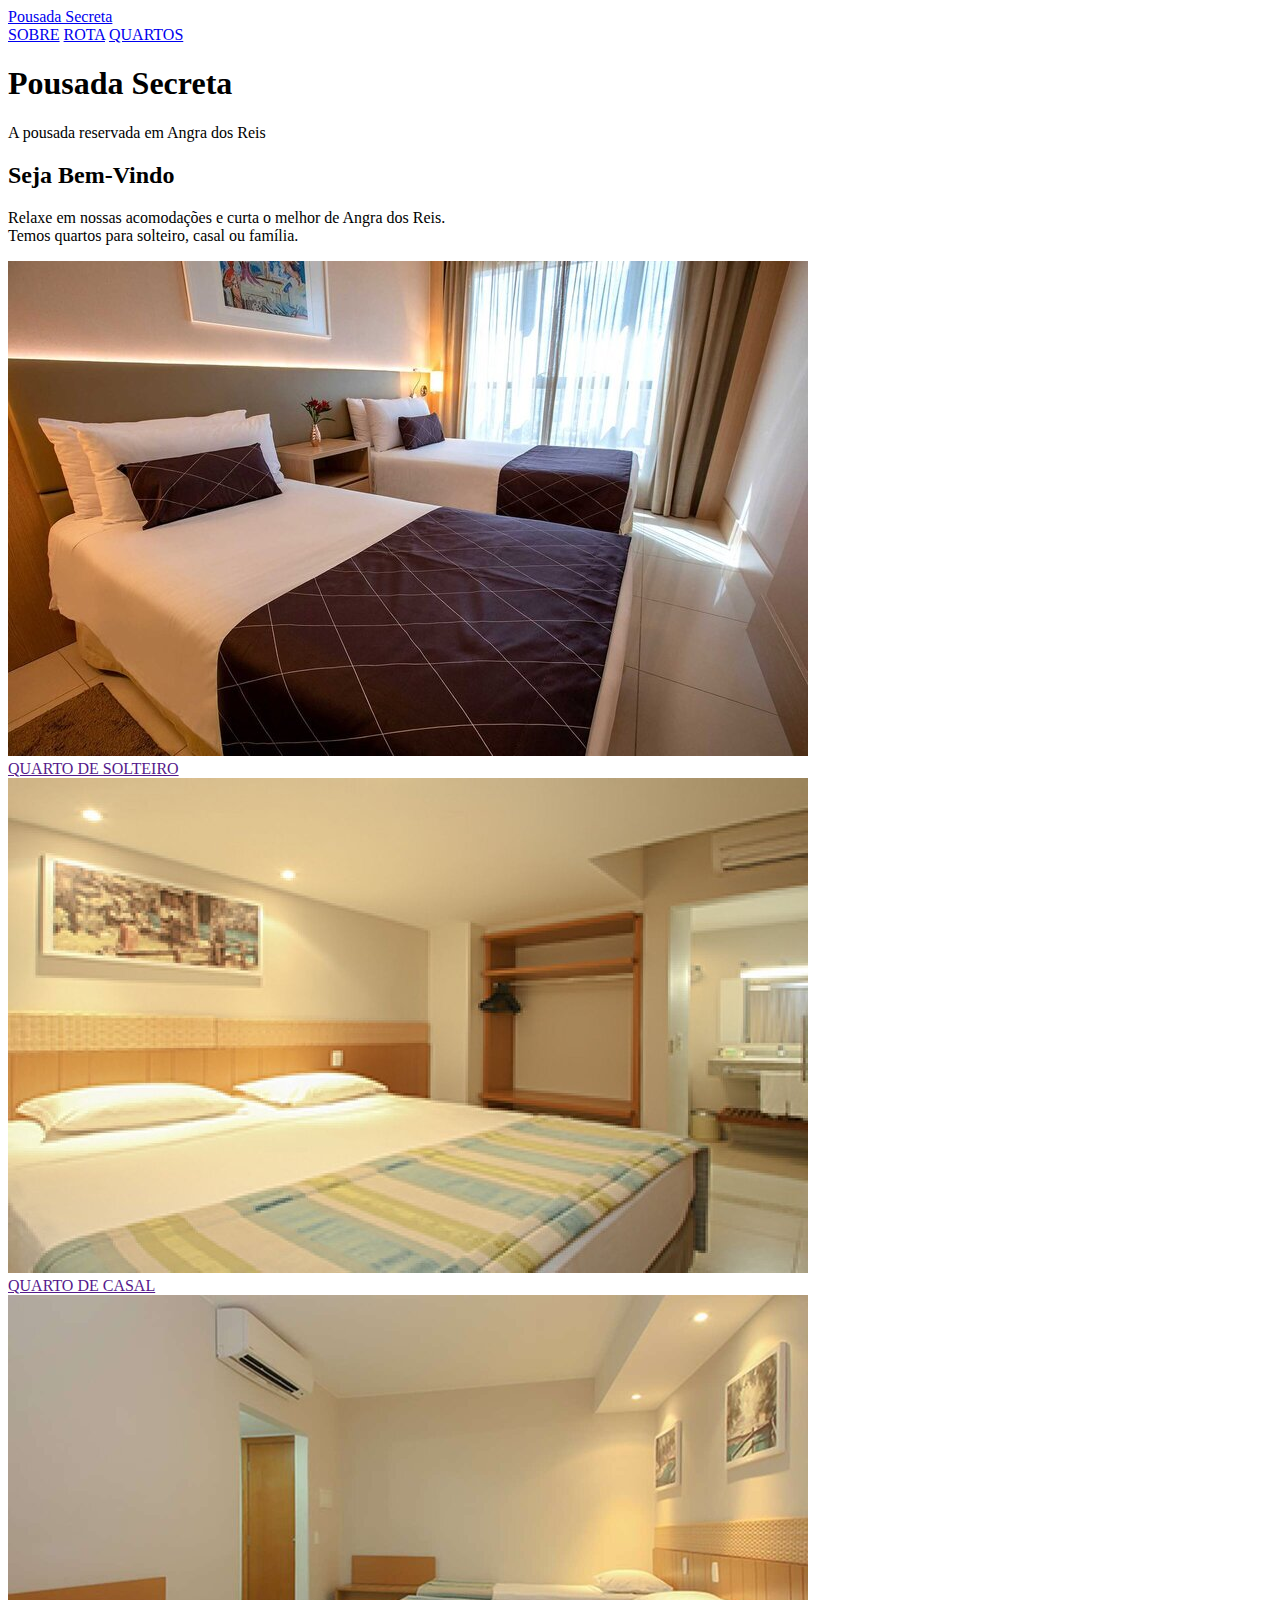
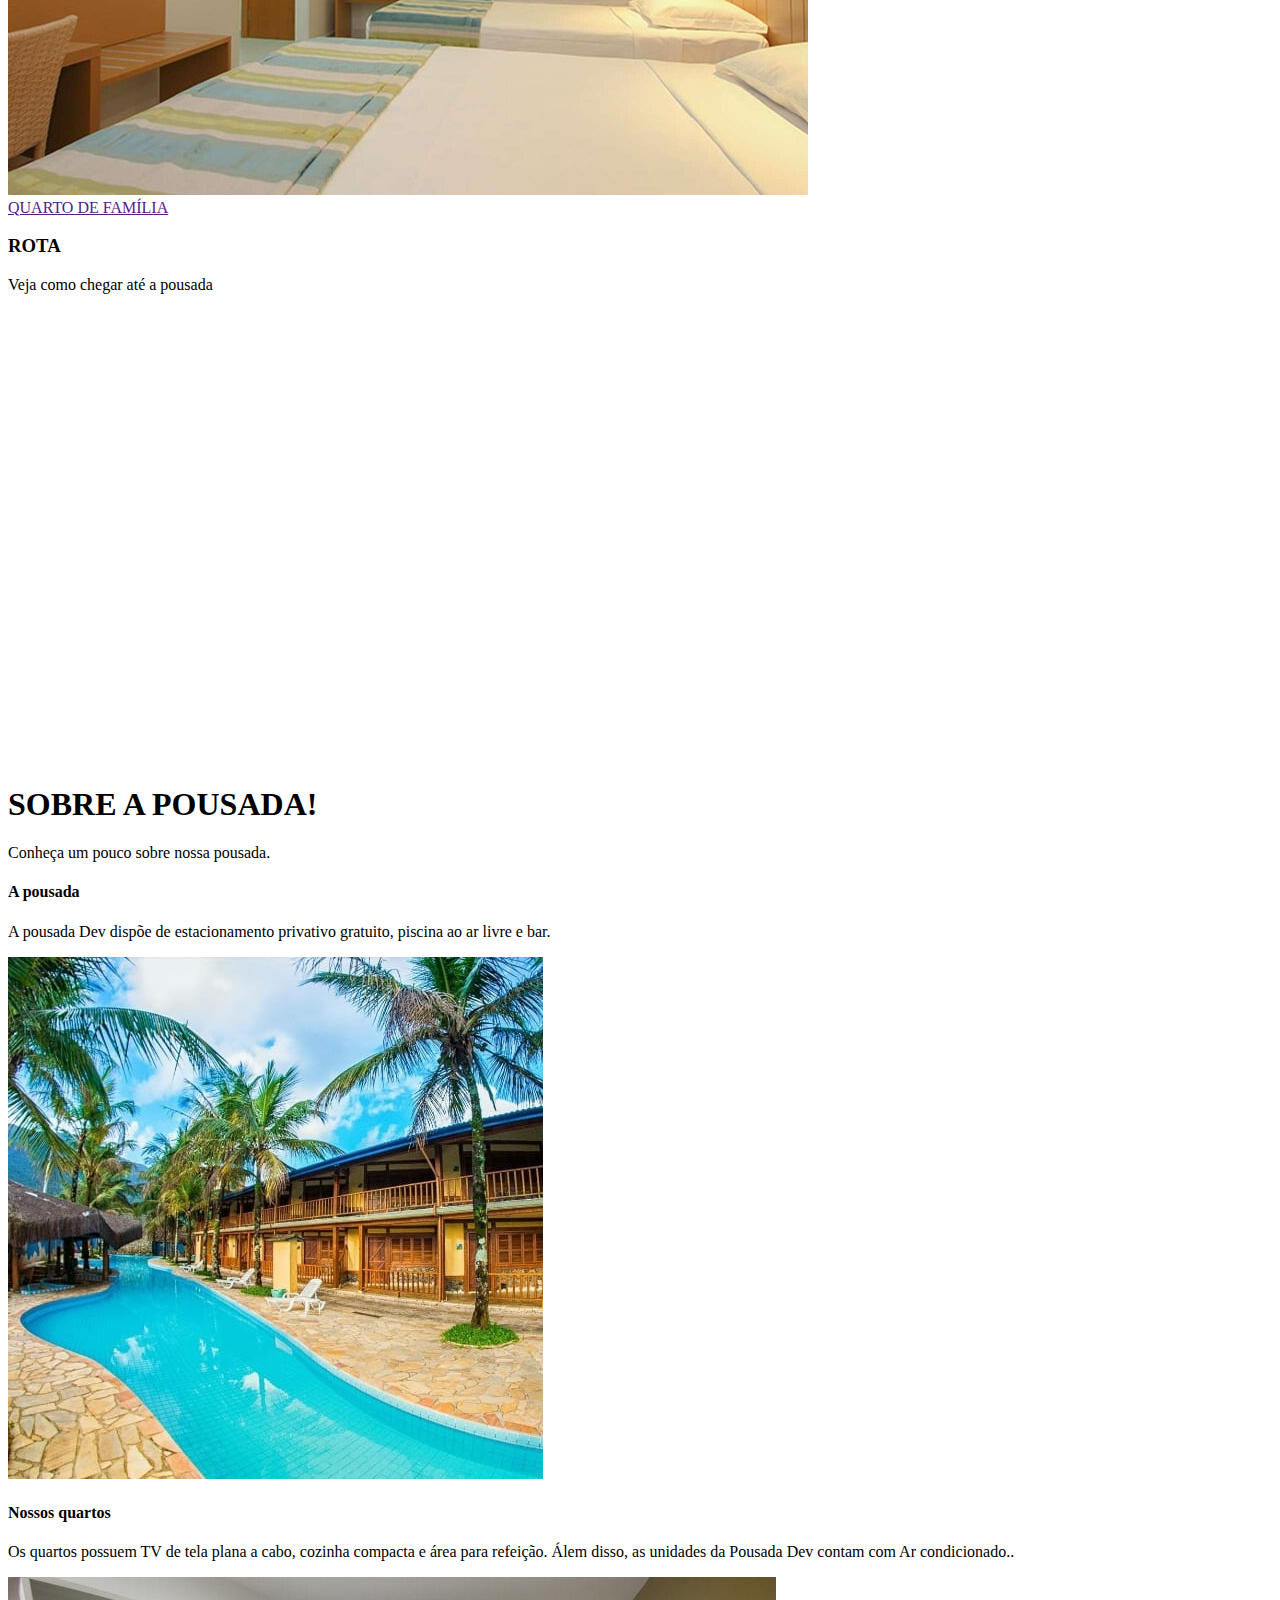
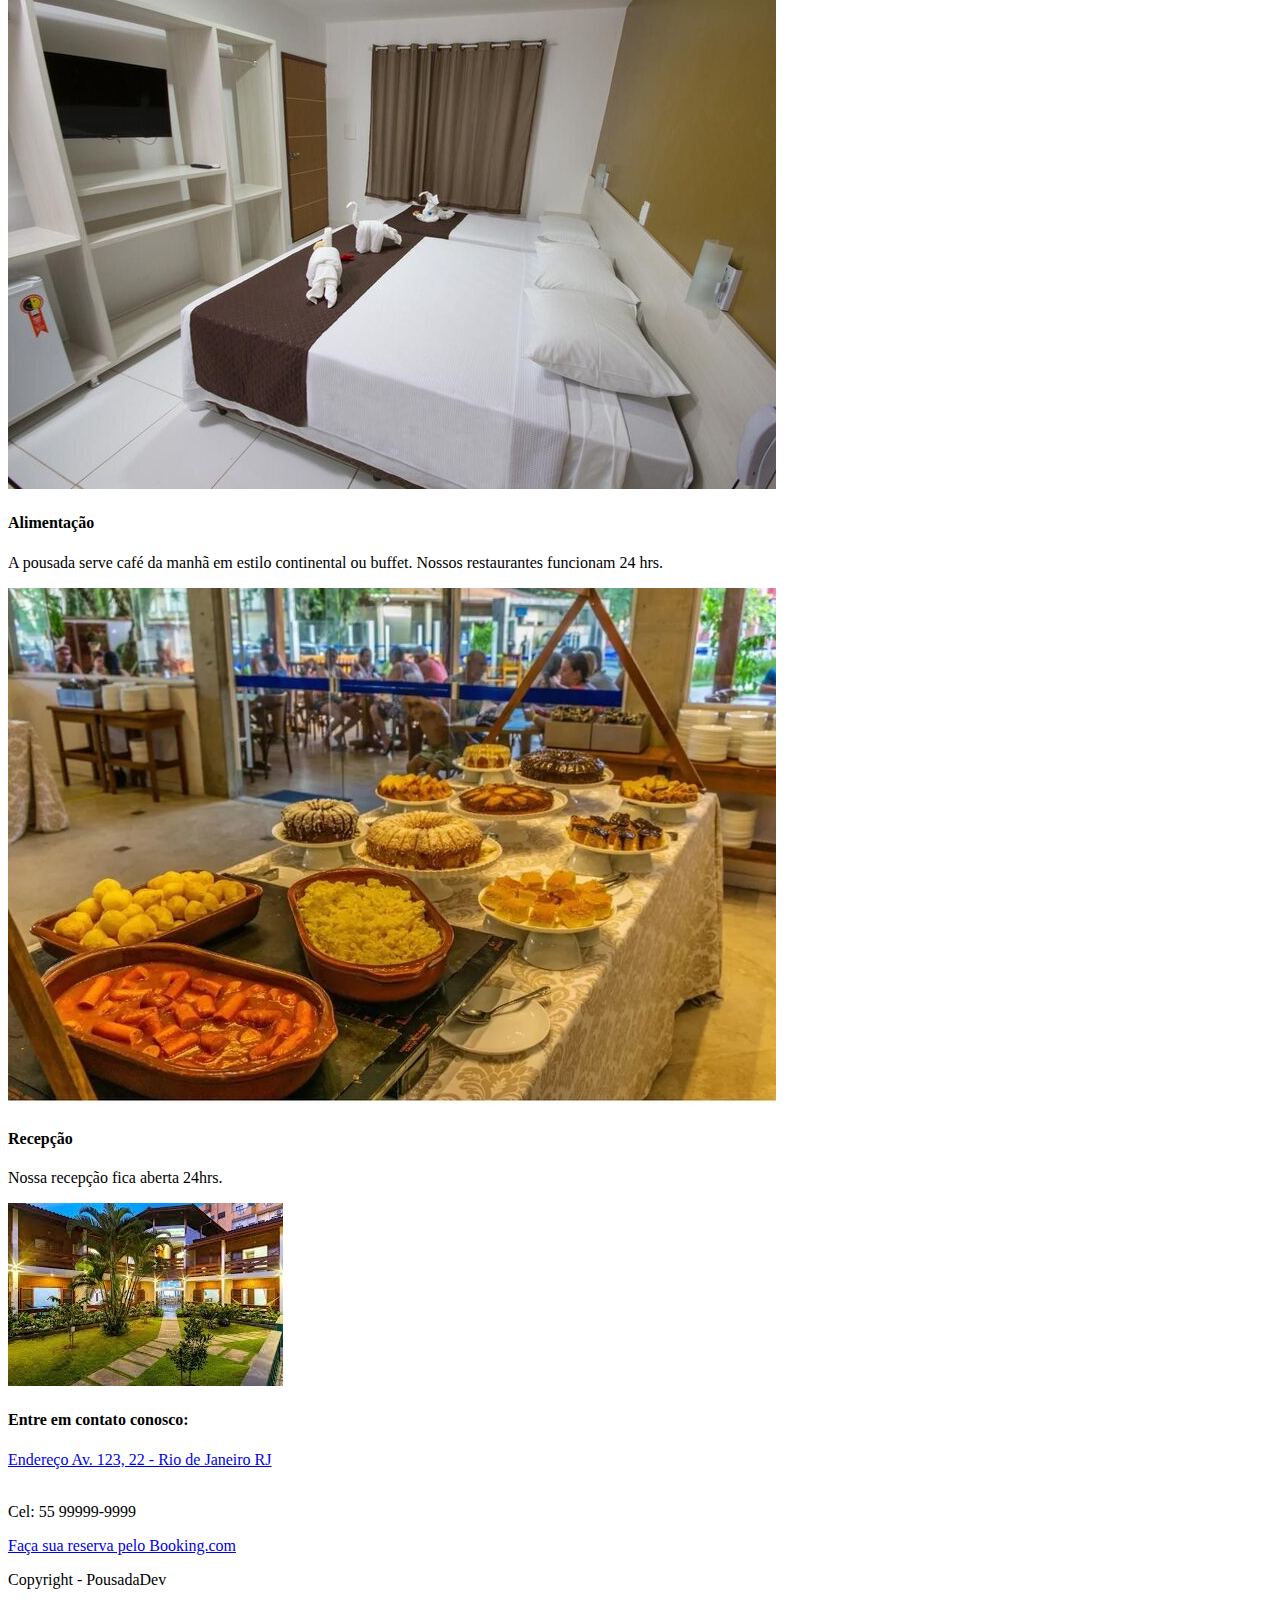
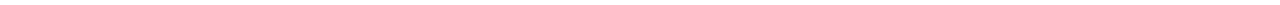
==== pousada-web/index.html @ 9d5869d3 "Iniciando projeto, construção do HTML da página principal" ====
<!DOCTYPE html>
<html lang="pt-br">

<head>
    <meta charset="UTF-8">
    <meta http-equiv="X-UA-Compatible" content="IE=edge">
    <meta name="viewport" content="width=device-width, initial-scale=1.0">
    <title>Pousada Secreta</title>
</head>

<body>

    <header>
        <!--MENU-->
        <div id="menu">
            <div>
                <a href="#menu">Pousada Secreta</a>
            </div>
            <div>
                <a href="#sobre">SOBRE</a>
                <a href="#rota">ROTA</a>
                <a href="#quartos">QUARTOS</a>
            </div>
        </div>
    </header>

    <main>
        <!--BANNER-->
        <div class="principal">
            <div class="banner">
                <h1>Pousada Secreta</h1>
                <p>A pousada reservada em Angra dos Reis</p>
            </div>
        </div>

        <!--SEJA BEM-VINDO-->
        <div>
            <h2>Seja Bem-Vindo</h2>
            <p>Relaxe em nossas acomodações e curta o melhor de Angra dos Reis.</br>
                Temos quartos para solteiro, casal ou família.
            </p>
        </div>

        <!--CARDS-->
        <div>
            <div>
                <img src="./assets/quarto-solteiro1.jpg" alt="Foto quarto de solteiro">
                </br>
                <a href="">QUARTO DE SOLTEIRO</a>
            </div>
            <div>
                <img src="./assets/quarto-casal1.jpg" alt="Foto quarto de casal">
                </br>
                <a href="">QUARTO DE CASAL</a>

            </div>
            <div>
                <img src="./assets/quarto-familia1.jpg" alt="Foto quarto de familia">
                </br>
                <a href="">QUARTO DE FAMÍLIA</a>
            </div>
        </div>

        <!--ROTA-->
        <div id="rota">
            <h3>ROTA</h3>
            <p>Veja como chegar até a pousada</p>
        </div>

        <!--IFRAME-->
        <div>
            <iframe
                src="https://www.google.com/maps/embed?pb=!1m18!1m12!1m3!1d59070.17057845779!2d-41.76522002420934!3d-22.28232064512684!2m3!1f0!2f0!3f0!3m2!1i1024!2i768!4f13.1!3m3!1m2!1s0x9625cf48f570ff%3A0x4bdd4547a11694f3!2zQ2FiacO6bmFzLCBNYWNhw6kgLSBSSg!5e0!3m2!1spt-BR!2sbr!4v1639690149217!5m2!1spt-BR!2sbr"
                width="600" height="450" style="border:0;" allowfullscreen="" loading="lazy"></iframe>
        </div>

        <!--SOBRE-->
        <div id="sobre">
            <h1>SOBRE A POUSADA!</h1>
            <p>Conheça um pouco sobre nossa pousada.</p>
        </div>

        <!--IMAGENS POUSADA-->
        <div>
            <div>
                <h4>A pousada</h4>
                <p>A pousada Dev dispõe de estacionamento privativo gratuito, piscina ao ar livre e bar.</p>
                <img src="./assets/img1.jpg" alt="">
            </div>
            <div>
                <h4>Nossos quartos</h4>
                <p>Os quartos possuem TV de tela plana a cabo, cozinha compacta e área para refeição. Álem disso, as
                    unidades da Pousada Dev contam com Ar condicionado..</p>
                <img src="./assets/img2.jpg" alt="">
            </div>

            <div>
                <h4>Alimentação</h4>
                <p>A pousada serve café da manhã em estilo continental ou buffet. Nossos restaurantes funcionam 24 hrs.
                </p>
                <img src="./assets/img3.jpg" alt="">
            </div>

            <div>
                <h4>Recepção</h4>
                <p>Nossa recepção fica aberta 24hrs.</p>
                <img src="./assets/img5.jpg" alt="">
            </div>
        </div>
    </main>

    <footer>
        <div id="rodape">
            <div class="contato">
                <h4>Entre em contato conosco:</h4>
            </div>
           
            <a href="https://www.google.com/maps?ll=-22.282324,-41.730201&z=12&t=m&hl=pt-BR&gl=BR&mapclient=embed&q=Cabi%C3%BAnas+Maca%C3%A9+-+RJ">Endereço Av. 123, 22 - Rio de Janeiro RJ</a>
            
            <div>
                <img src="" alt="">
                <p>Cel: 55 99999-9999</p>
            </div>
            <a href="http://www.booking.com">Faça sua reserva pelo Booking.com</a>
        </div>

        <div>
            <p>Copyright - PousadaDev</p>
        </div>

    </footer>

</body>
</html>
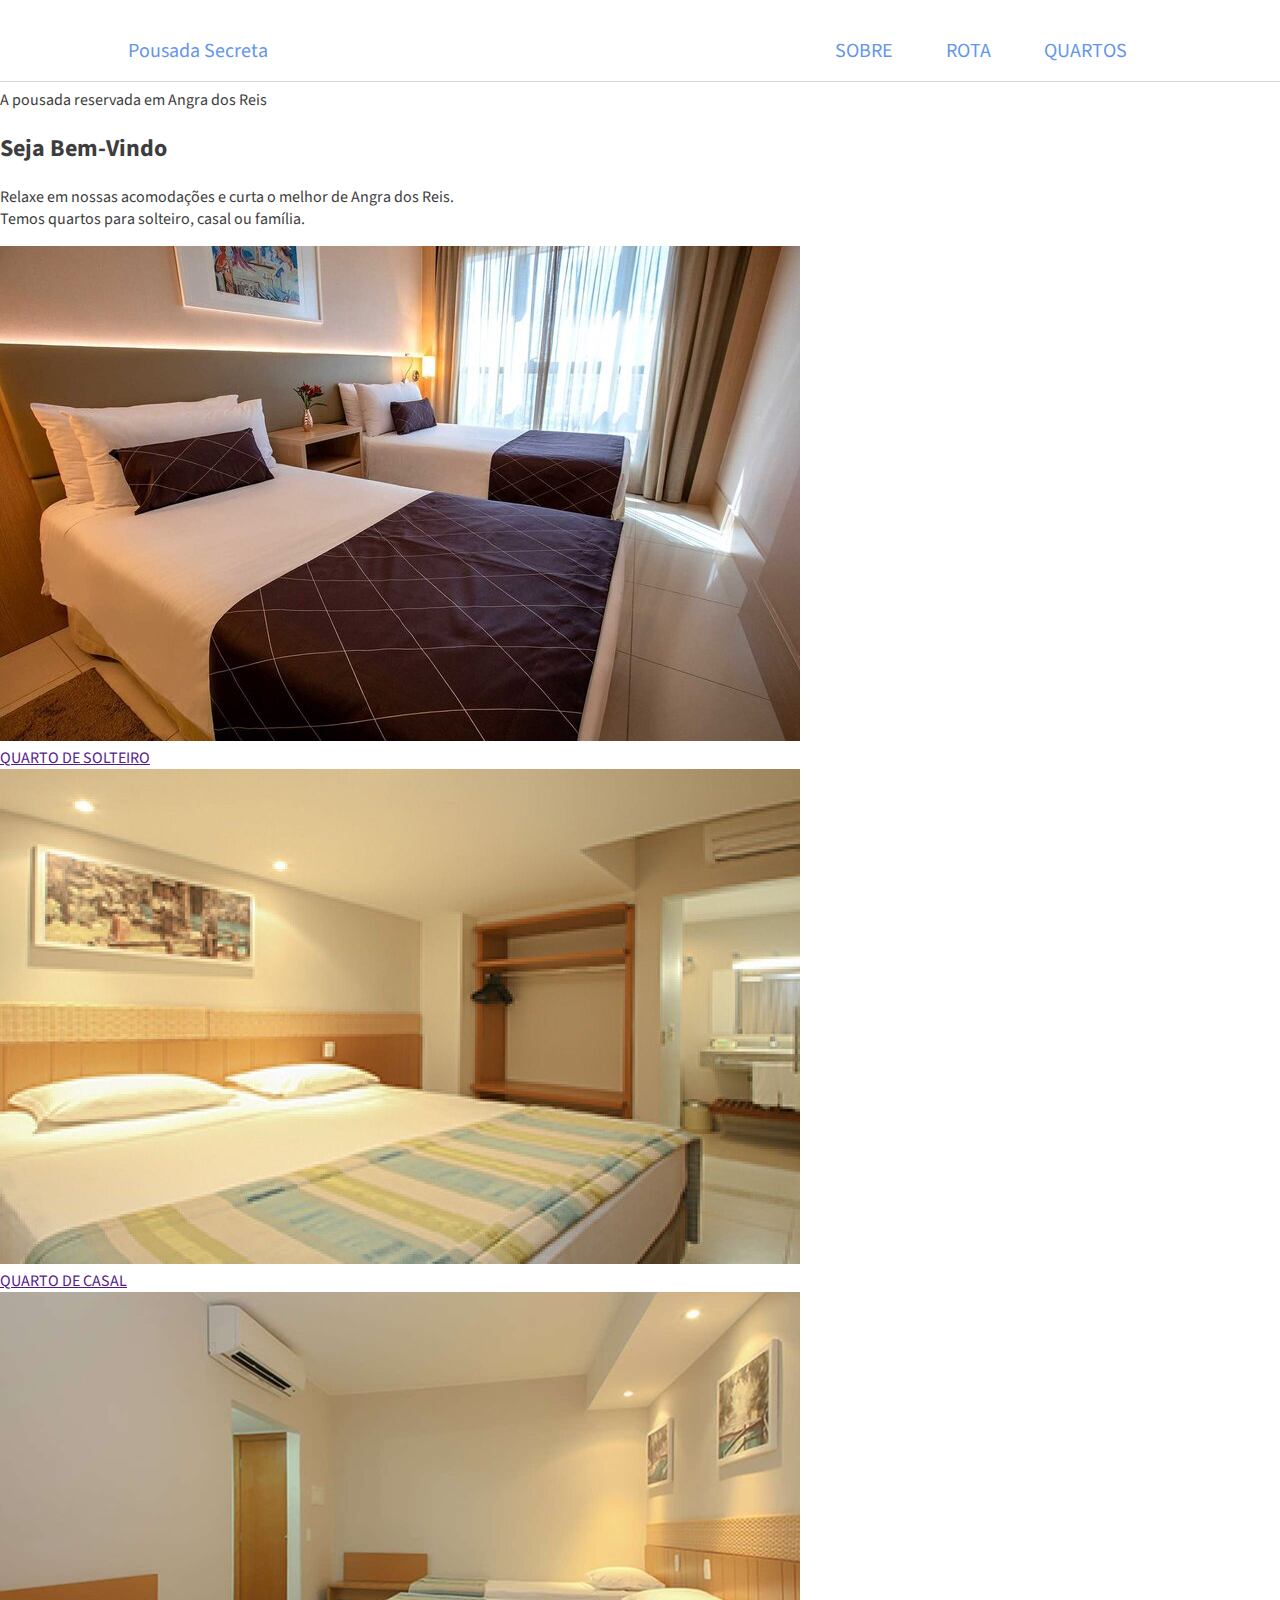
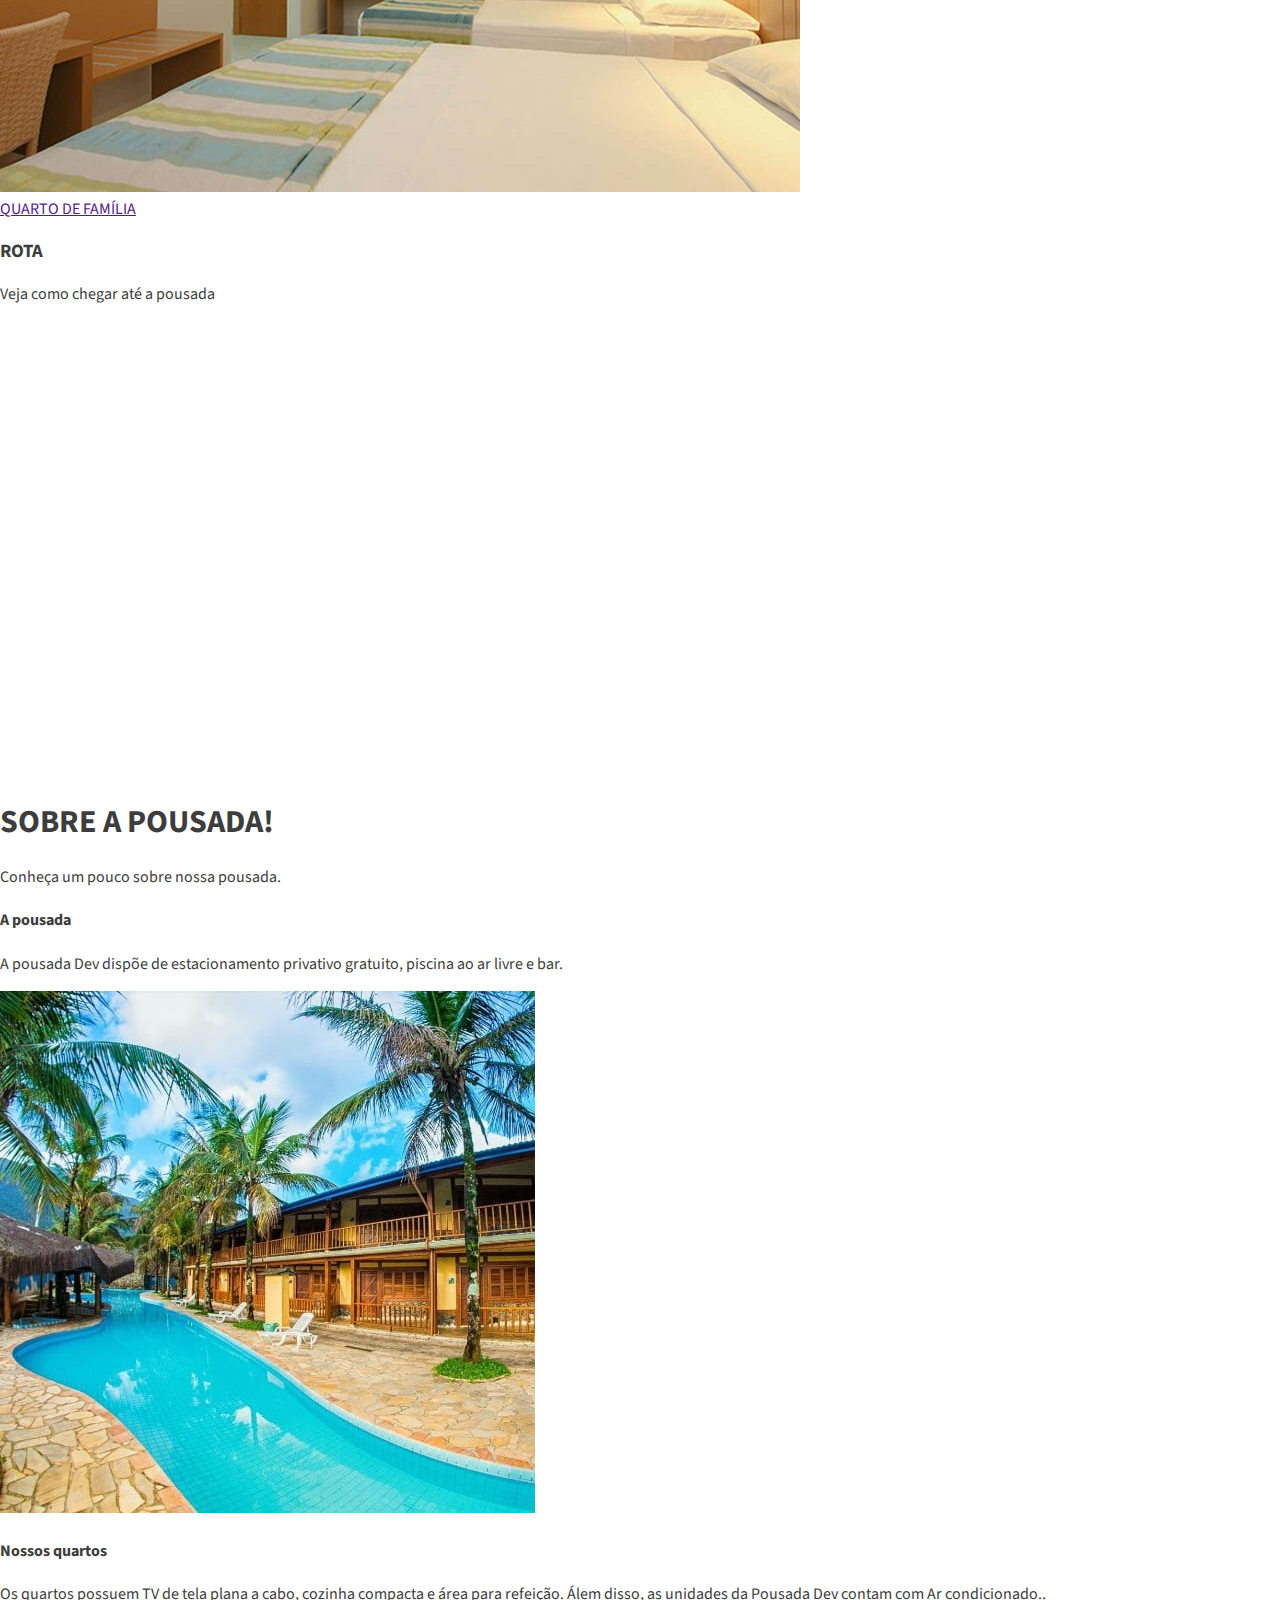
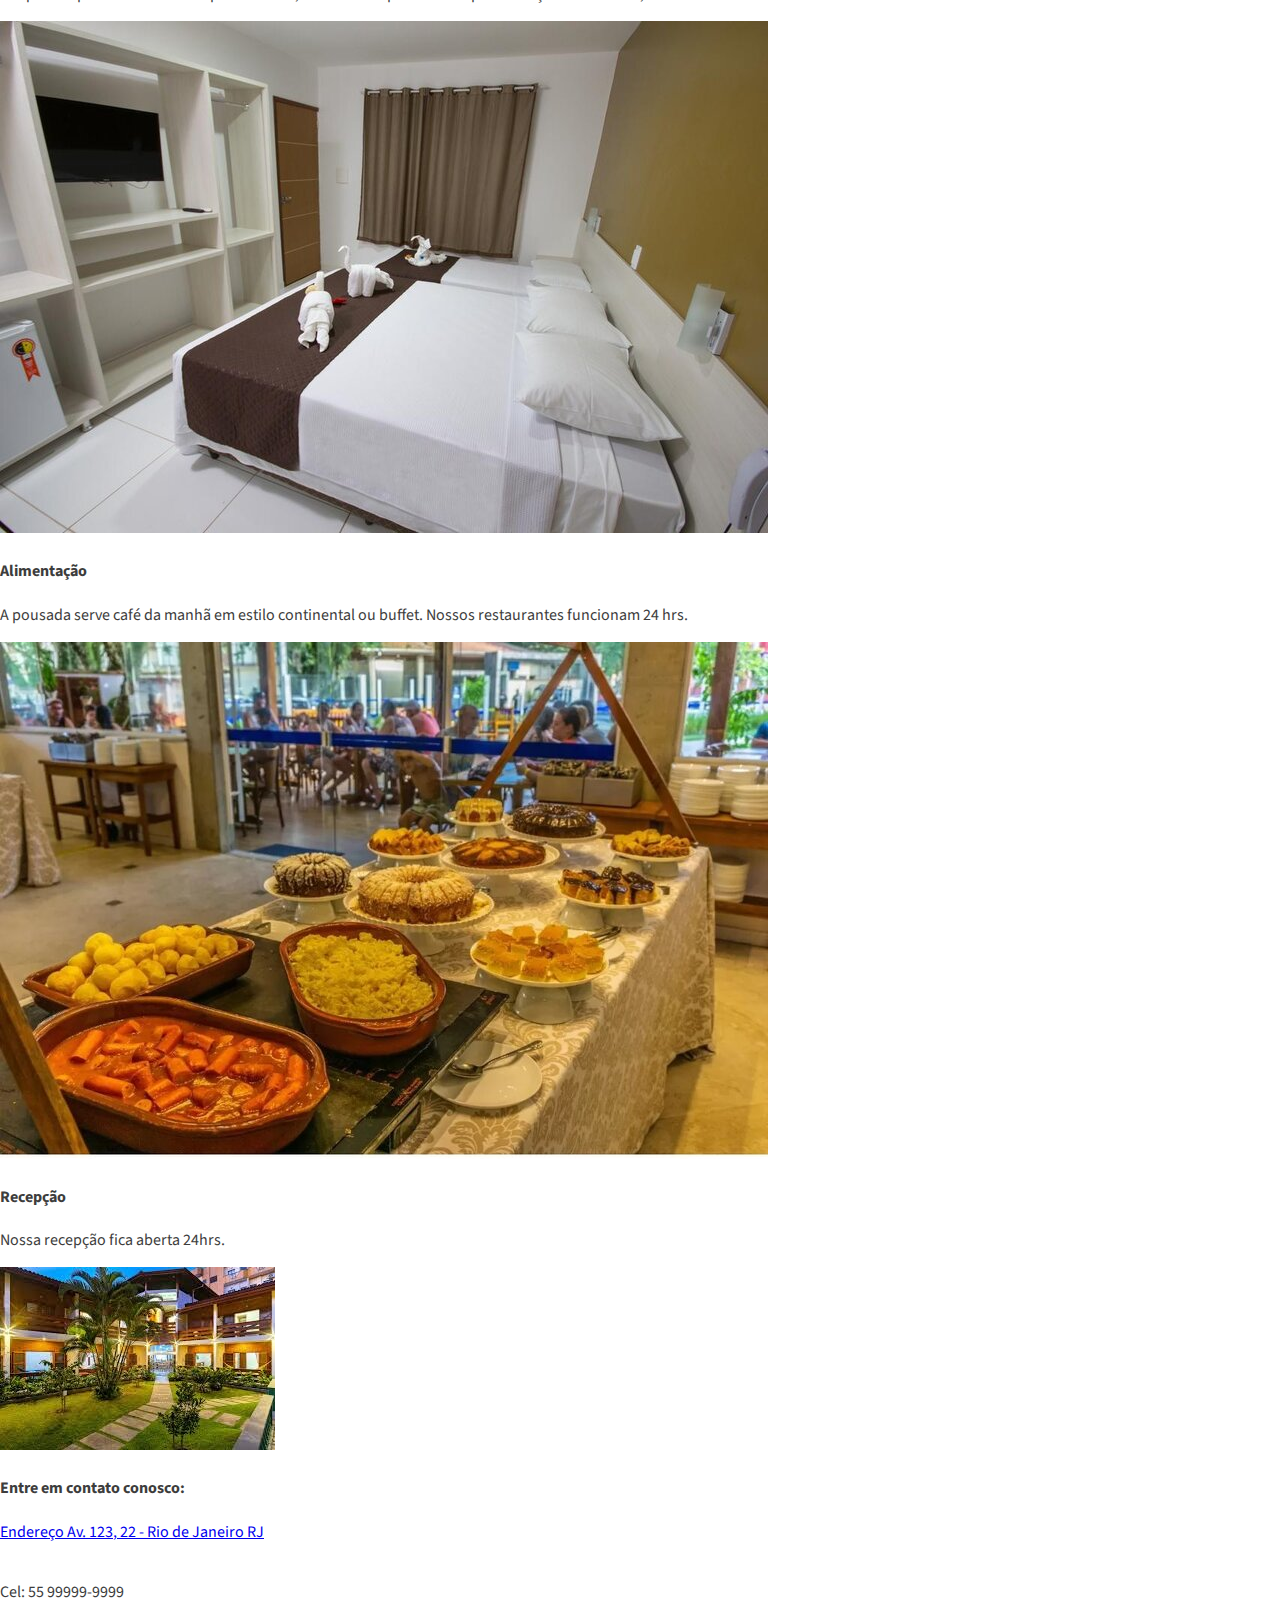
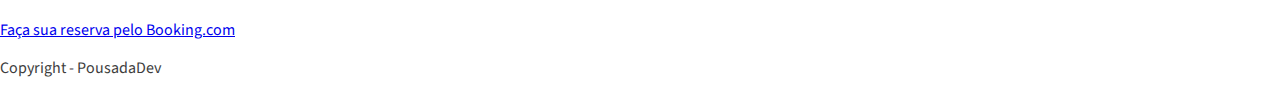
==== commit f67381cf: "Estilizando o Header" ====
--- a/pousada-web/index.html
+++ b/pousada-web/index.html
@@ -6,20 +6,22 @@
     <meta http-equiv="X-UA-Compatible" content="IE=edge">
     <meta name="viewport" content="width=device-width, initial-scale=1.0">
     <title>Pousada Secreta</title>
+    <link rel="stylesheet" href="estilo.css">
+    <link href="https://fonts.googleapis.com/css2?family=Source+Sans+Pro:ital,wght@0,200;0,300;0,400;0,600;0,700;0,900;1,200;1,300;1,400;1,600;1,700;1,900&display=swap" rel="stylesheet">
 </head>
 
 <body>
-
+    
     <header>
         <!--MENU-->
-        <div id="menu">
-            <div>
-                <a href="#menu">Pousada Secreta</a>
-            </div>
-            <div>
-                <a href="#sobre">SOBRE</a>
-                <a href="#rota">ROTA</a>
-                <a href="#quartos">QUARTOS</a>
+        <div id="header">
+            <div class="container">
+                <a href="index.html">Pousada <span>Secreta</span></a>
+                <div class="opcoes">
+                    <a href="#sobre">SOBRE</a>
+                    <a href="#rota">ROTA</a>
+                    <a href="#quartos">QUARTOS</a>
+                </div>
             </div>
         </div>
     </header>
@@ -83,28 +85,30 @@
         <!--IMAGENS POUSADA-->
         <div>
             <div>
-                <h4>A pousada</h4>
-                <p>A pousada Dev dispõe de estacionamento privativo gratuito, piscina ao ar livre e bar.</p>
-                <img src="./assets/img1.jpg" alt="">
-            </div>
-            <div>
-                <h4>Nossos quartos</h4>
-                <p>Os quartos possuem TV de tela plana a cabo, cozinha compacta e área para refeição. Álem disso, as
-                    unidades da Pousada Dev contam com Ar condicionado..</p>
-                <img src="./assets/img2.jpg" alt="">
-            </div>
+                <div>
+                    <h4>A pousada</h4>
+                    <p>A pousada Dev dispõe de estacionamento privativo gratuito, piscina ao ar livre e bar.</p>
+                    <img src="./assets/img1.jpg" alt="">
+                </div>
+                <div>
+                    <h4>Nossos quartos</h4>
+                    <p>Os quartos possuem TV de tela plana a cabo, cozinha compacta e área para refeição. Álem disso, as
+                        unidades da Pousada Dev contam com Ar condicionado..</p>
+                    <img src="./assets/img2.jpg" alt="">
+                </div>
 
-            <div>
-                <h4>Alimentação</h4>
-                <p>A pousada serve café da manhã em estilo continental ou buffet. Nossos restaurantes funcionam 24 hrs.
-                </p>
-                <img src="./assets/img3.jpg" alt="">
-            </div>
+                <div>
+                    <h4>Alimentação</h4>
+                    <p>A pousada serve café da manhã em estilo continental ou buffet. Nossos restaurantes funcionam 24 hrs.
+                    </p>
+                    <img src="./assets/img3.jpg" alt="">
+                </div>
 
-            <div>
-                <h4>Recepção</h4>
-                <p>Nossa recepção fica aberta 24hrs.</p>
-                <img src="./assets/img5.jpg" alt="">
+                <div>
+                    <h4>Recepção</h4>
+                    <p>Nossa recepção fica aberta 24hrs.</p>
+                    <img src="./assets/img5.jpg" alt="">
+                </div>
             </div>
         </div>
     </main>
@@ -129,6 +133,5 @@
         </div>
 
     </footer>
-
 </body>
 </html>--- a/pousada-web/estilo.css
+++ b/pousada-web/estilo.css
@@ -0,0 +1,33 @@
+body{
+    margin: 0;
+    padding: 0;
+    color: #3d3d3d;
+    font-family: 'Source Sans Pro', sans-serif;
+    background-color: #fff;
+}
+.container{
+    max-width: 1024px; 
+}
+#header{
+    position: fixed;
+    width: 100%;
+    border-bottom: 1px solid #d5d5d5;
+    background-color: #fff;
+}
+#header .container {
+    display: flex;
+    align-items: center;
+    justify-content: space-between;
+    width: 100%;
+    height: 60px;
+    padding: 0 10px;
+    margin: 0 auto;
+}
+.container a, span{
+    font-size: 20px;
+    color: cornflowerblue;
+    text-decoration: none;
+}
+.container .opcoes a{
+    margin: 0px 25px;
+}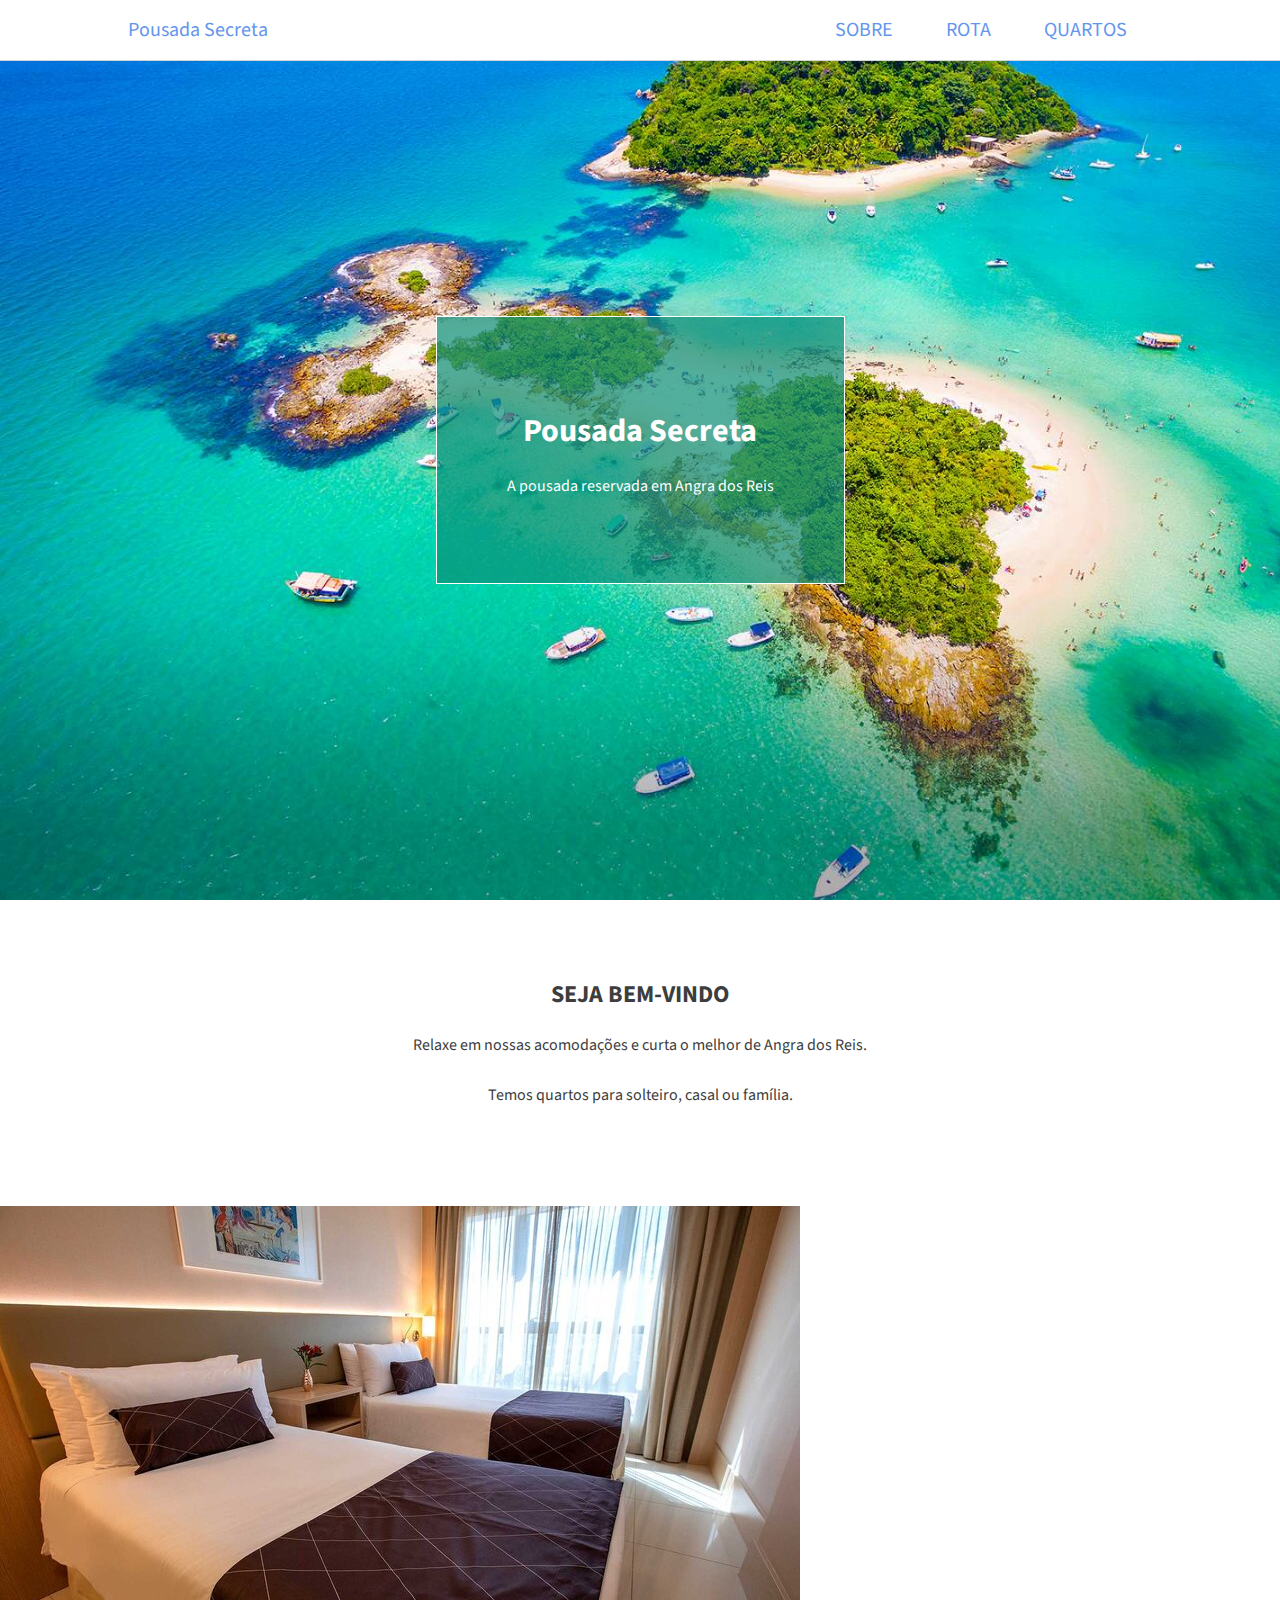
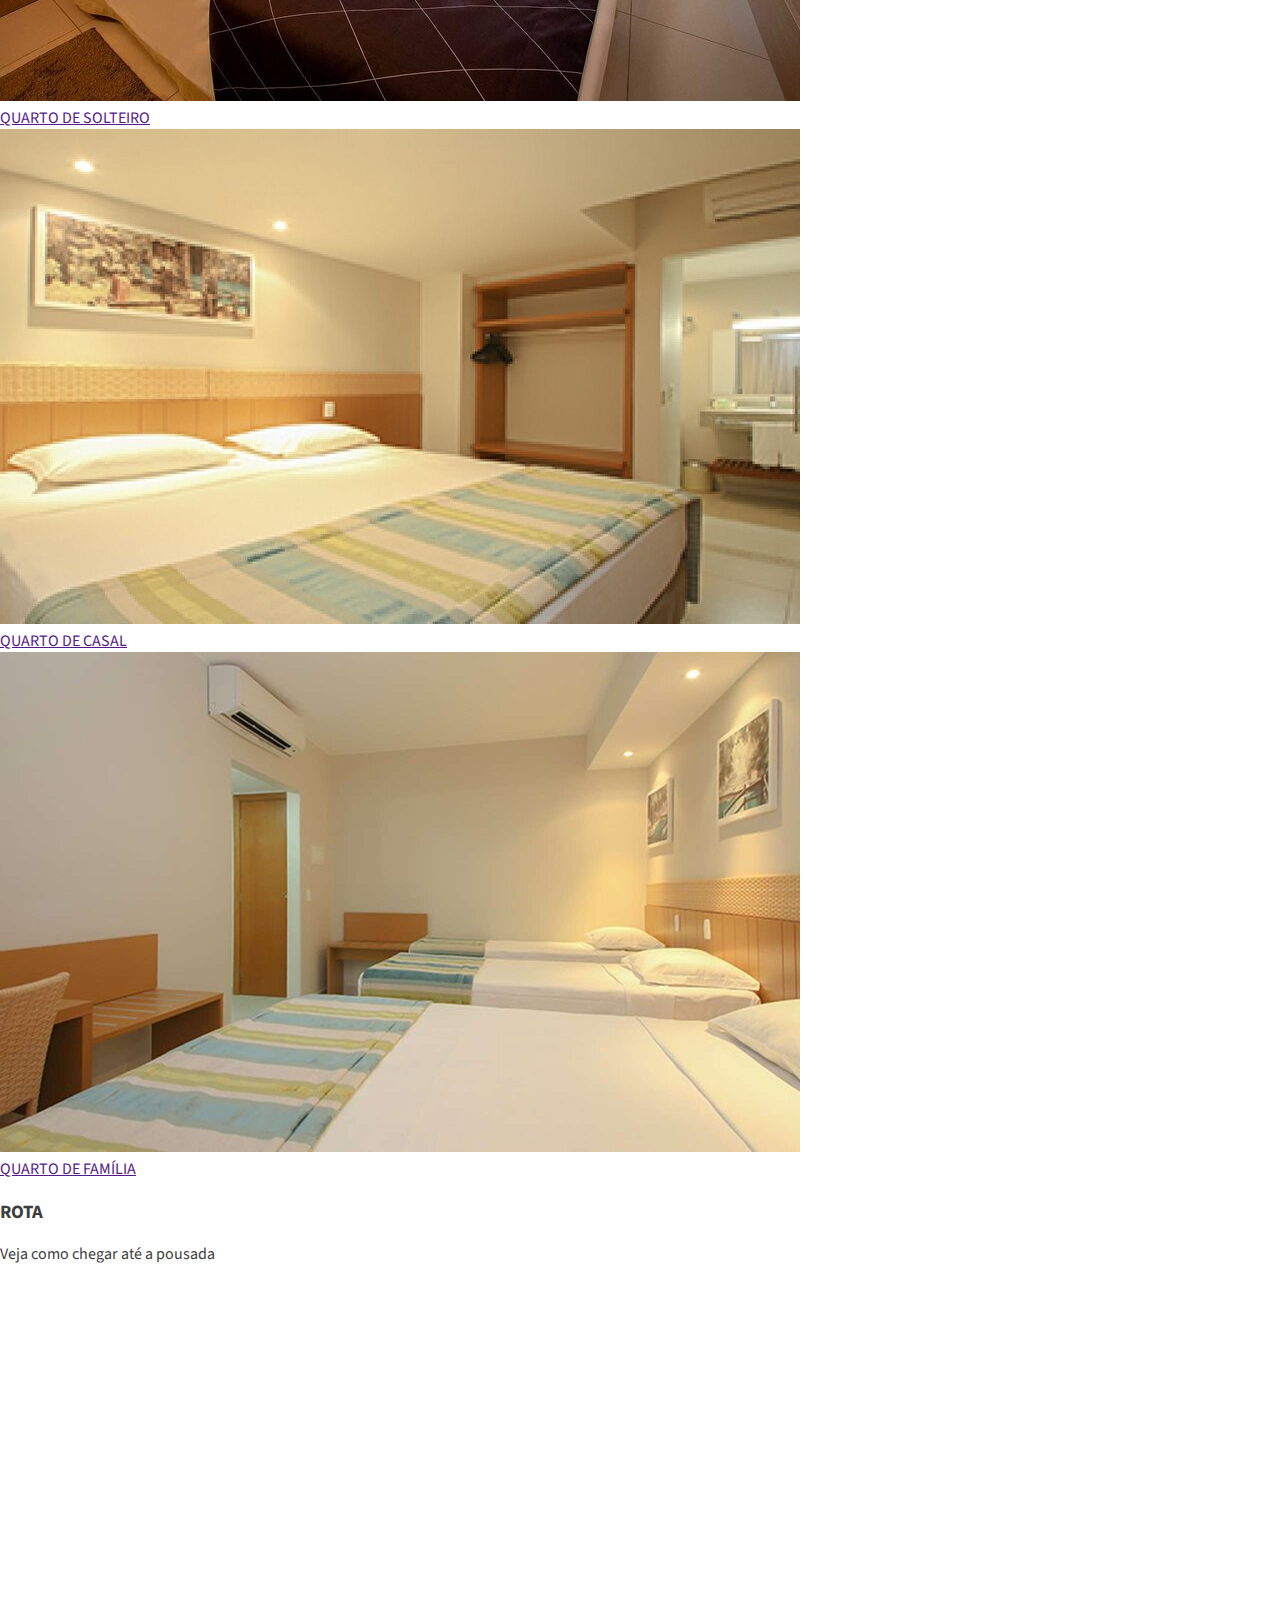
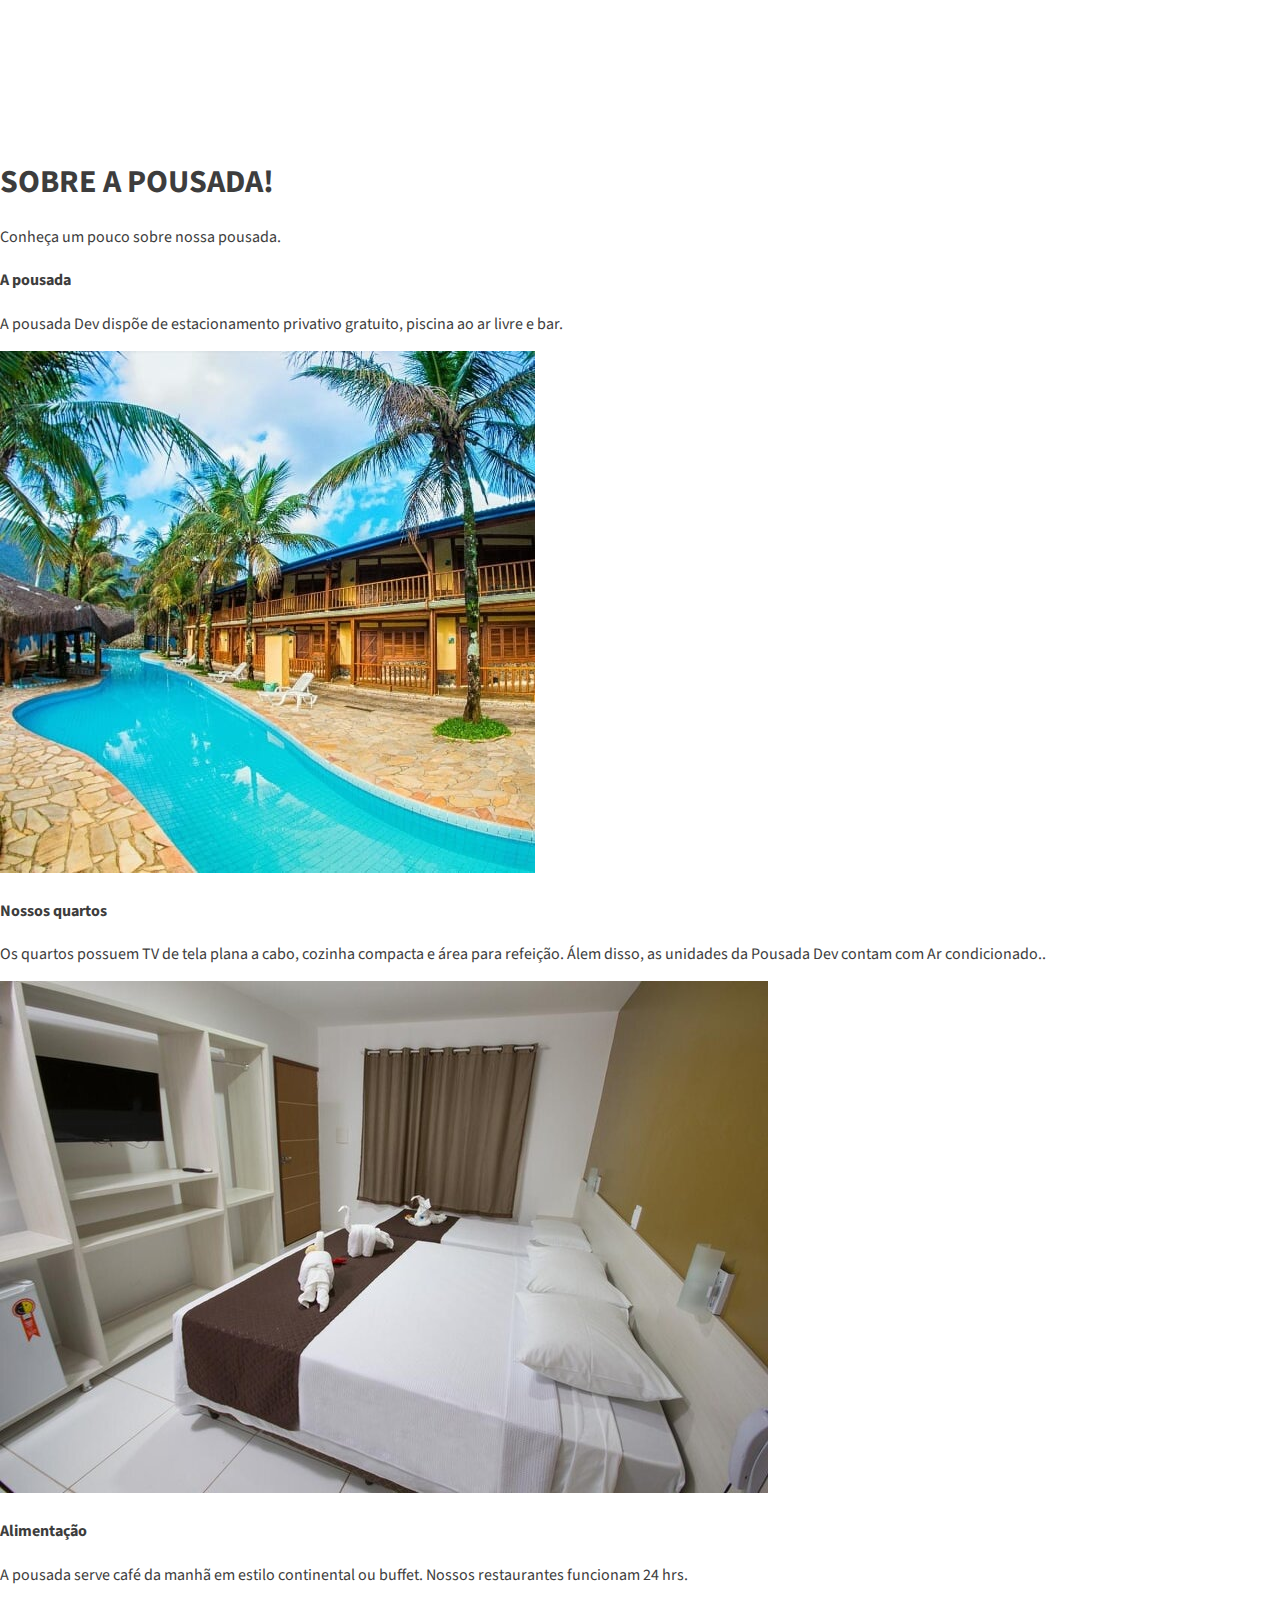
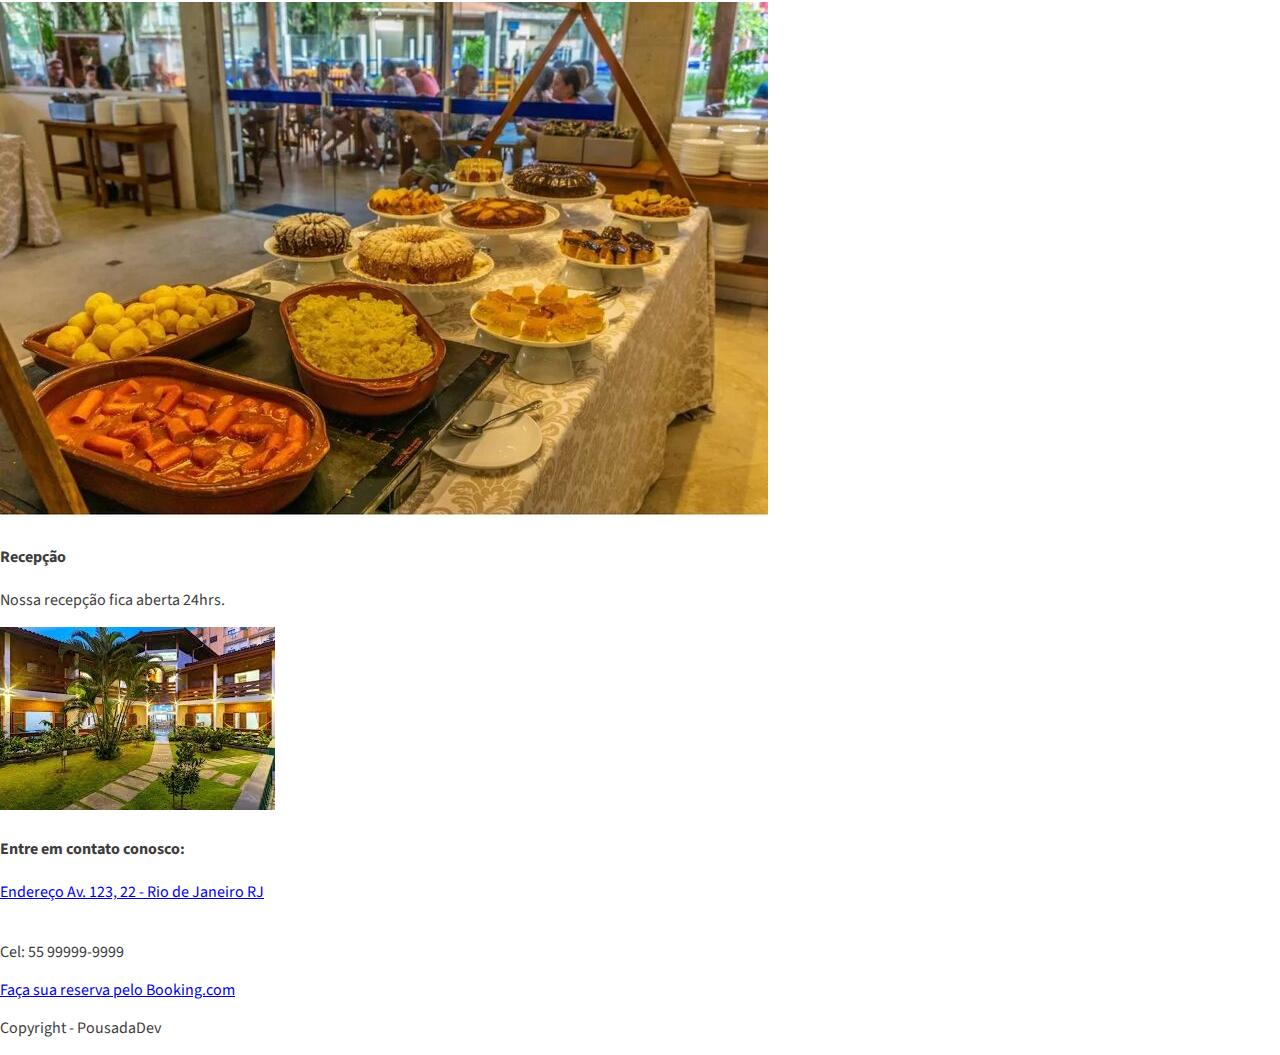
==== commit 5d5f2fc2: "Estilização Banner Principal" ====
--- a/pousada-web/index.html
+++ b/pousada-web/index.html
@@ -25,18 +25,19 @@
             </div>
         </div>
     </header>
-
     <main>
         <!--BANNER-->
         <div class="principal">
             <div class="banner">
-                <h1>Pousada Secreta</h1>
-                <p>A pousada reservada em Angra dos Reis</p>
+                <div class="titulo-descricao">
+                    <h1>Pousada Secreta</h1>
+                    <p>A pousada reservada em Angra dos Reis</p>
+                </div>
             </div>
         </div>
 
         <!--SEJA BEM-VINDO-->
-        <div>
+        <div class="bem-vindo">
             <h2>Seja Bem-Vindo</h2>
             <p>Relaxe em nossas acomodações e curta o melhor de Angra dos Reis.</br>
                 Temos quartos para solteiro, casal ou família.
--- a/pousada-web/estilo.css
+++ b/pousada-web/estilo.css
@@ -30,4 +30,42 @@
 }
 .container .opcoes a{
     margin: 0px 25px;
+}
+
+.banner{
+    background-image: url('assets/img-fundo.jpg');
+    background-repeat: no-repeat;
+    background-size: cover;
+    display: flex;
+    justify-content: center;
+    align-items: center;
+    height: 100vh;
+    
+}
+.titulo-descricao{
+    border: 1px solid #fff;
+    padding: 70px;
+    text-align: center;
+    background-color: #0a9077b3;
+ 
+}
+.titulo-descricao h1{
+    color: #fff;
+}
+.titulo-descricao p{
+    color: #fff;
+}
+.bem-vindo{
+    padding: 70px;
+}
+
+.bem-vindo h2{
+    text-align: center;
+    text-transform: uppercase;
+    line-height: 10px;
+}
+
+.bem-vindo p{
+    text-align: center;
+    line-height: 50px;
 }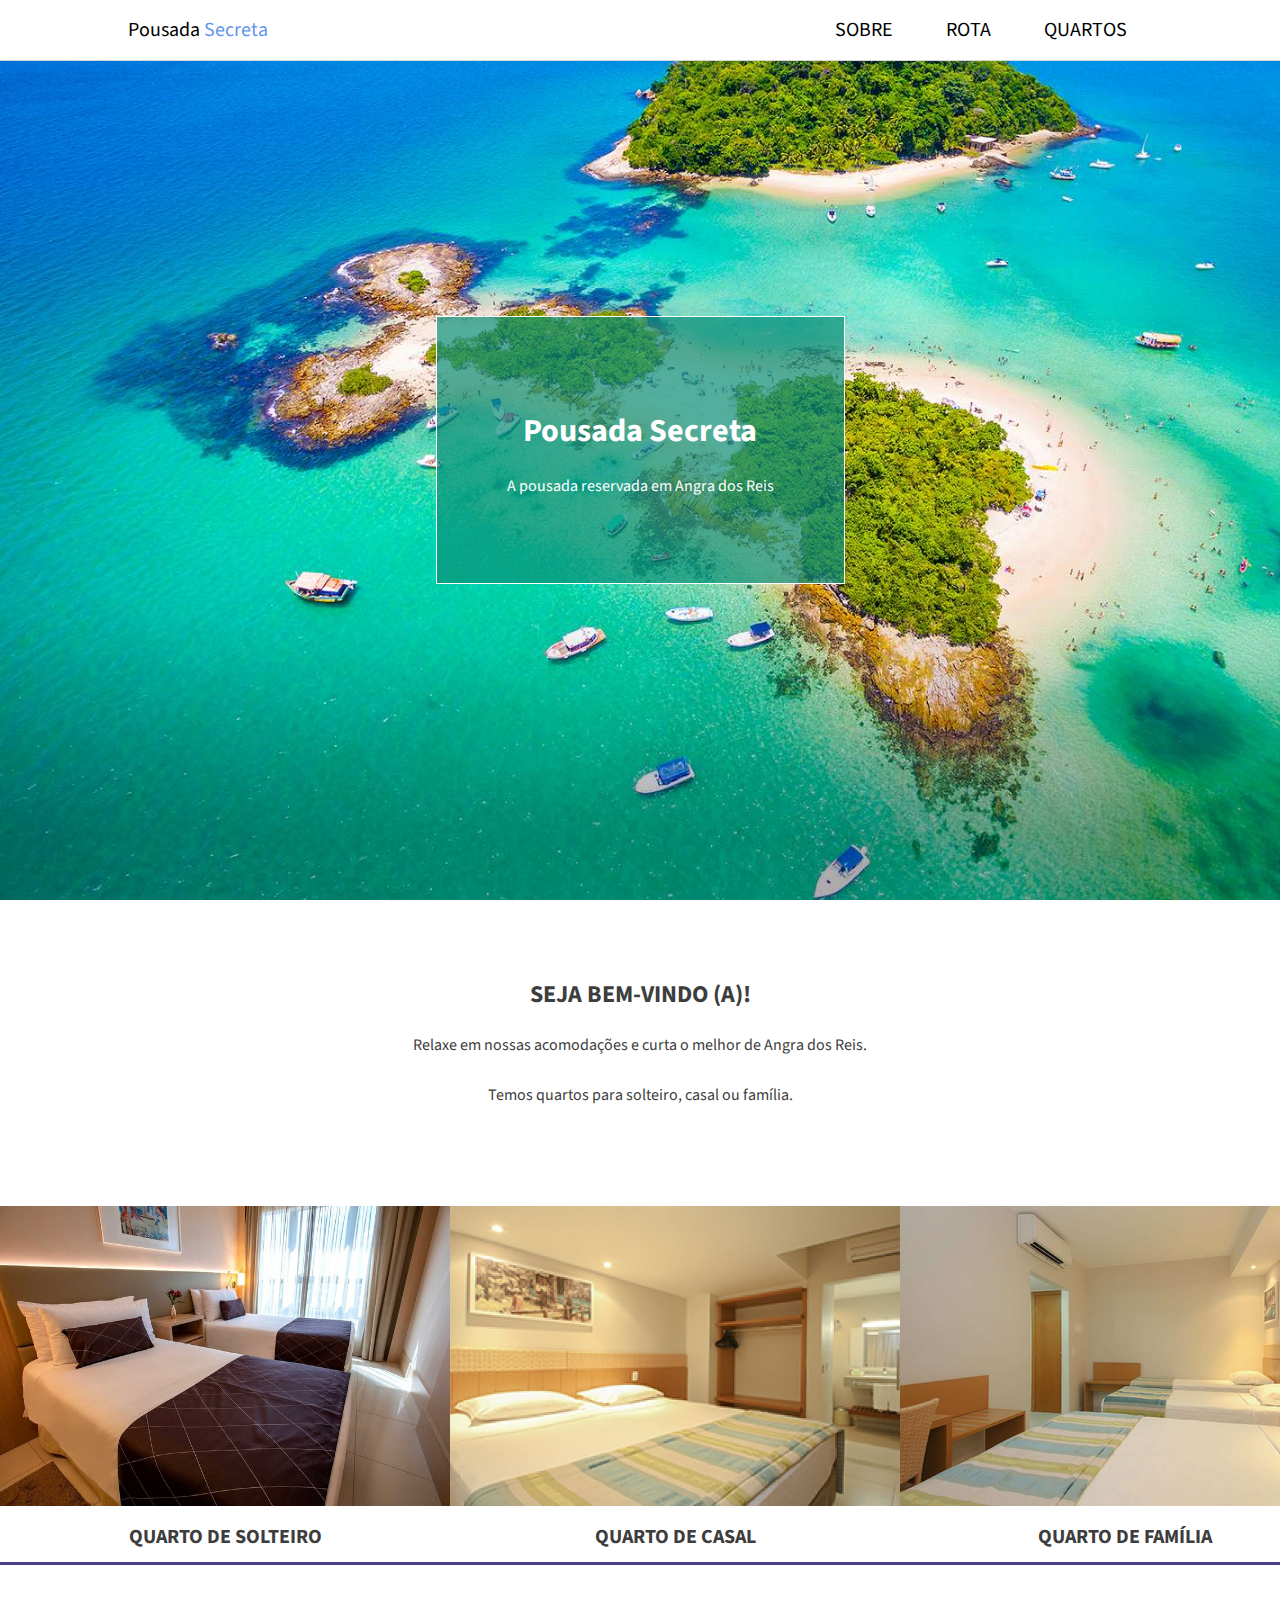
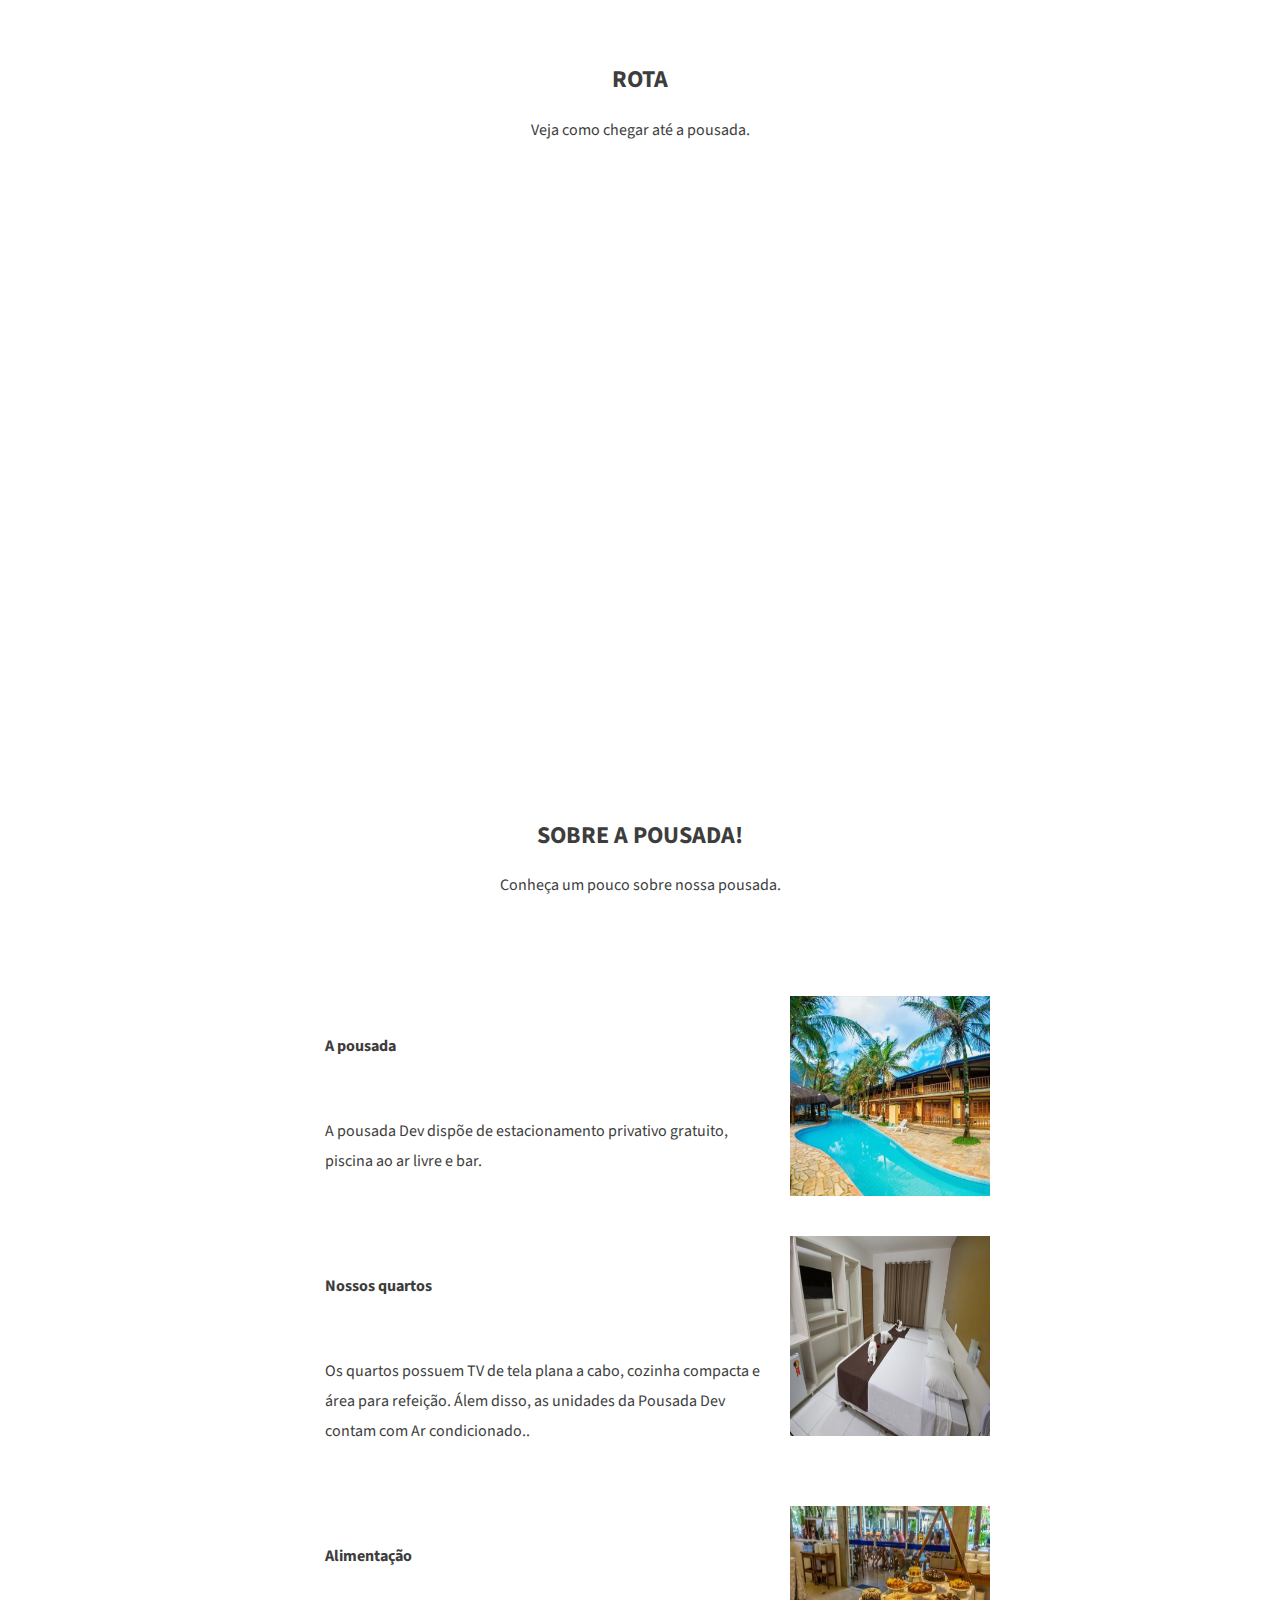
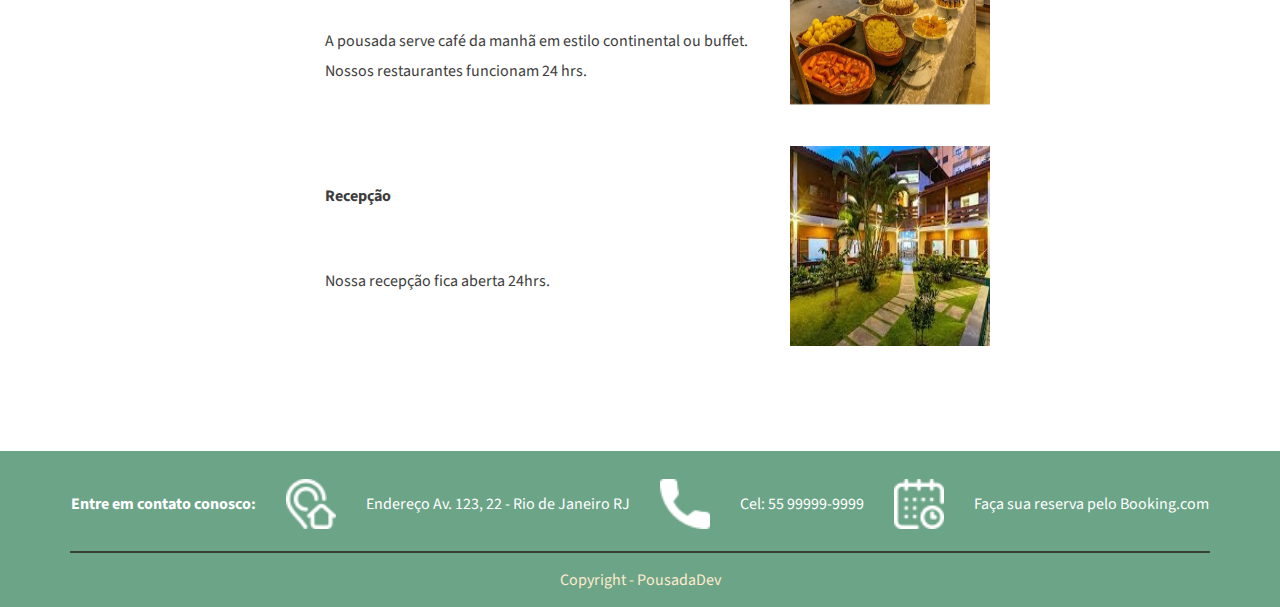
==== commit c31cf6e7: "Estilização do corpo da página" ====
--- a/pousada-web/index.html
+++ b/pousada-web/index.html
@@ -7,11 +7,13 @@
     <meta name="viewport" content="width=device-width, initial-scale=1.0">
     <title>Pousada Secreta</title>
     <link rel="stylesheet" href="estilo.css">
-    <link href="https://fonts.googleapis.com/css2?family=Source+Sans+Pro:ital,wght@0,200;0,300;0,400;0,600;0,700;0,900;1,200;1,300;1,400;1,600;1,700;1,900&display=swap" rel="stylesheet">
+    <link
+        href="https://fonts.googleapis.com/css2?family=Source+Sans+Pro:ital,wght@0,200;0,300;0,400;0,600;0,700;0,900;1,200;1,300;1,400;1,600;1,700;1,900&display=swap"
+        rel="stylesheet">
 </head>
 
 <body>
-    
+
     <header>
         <!--MENU-->
         <div id="header">
@@ -37,15 +39,15 @@
         </div>
 
         <!--SEJA BEM-VINDO-->
-        <div class="bem-vindo">
-            <h2>Seja Bem-Vindo</h2>
+        <div class="destaque">
+            <h2>SEJA BEM-VINDO (A)! </h2>
             <p>Relaxe em nossas acomodações e curta o melhor de Angra dos Reis.</br>
                 Temos quartos para solteiro, casal ou família.
             </p>
         </div>
 
         <!--CARDS-->
-        <div>
+        <div class="grid"> 
             <div>
                 <img src="./assets/quarto-solteiro1.jpg" alt="Foto quarto de solteiro">
                 </br>
@@ -55,7 +57,6 @@
                 <img src="./assets/quarto-casal1.jpg" alt="Foto quarto de casal">
                 </br>
                 <a href="">QUARTO DE CASAL</a>
-
             </div>
             <div>
                 <img src="./assets/quarto-familia1.jpg" alt="Foto quarto de familia">
@@ -65,74 +66,91 @@
         </div>
 
         <!--ROTA-->
-        <div id="rota">
-            <h3>ROTA</h3>
-            <p>Veja como chegar até a pousada</p>
+        <div id="rota" class="destaque">
+            <h2>ROTA</h2>
+            <p>Veja como chegar até a pousada.</p>
         </div>
 
         <!--IFRAME-->
-        <div>
+        <div class="iframe">
             <iframe
                 src="https://www.google.com/maps/embed?pb=!1m18!1m12!1m3!1d59070.17057845779!2d-41.76522002420934!3d-22.28232064512684!2m3!1f0!2f0!3f0!3m2!1i1024!2i768!4f13.1!3m3!1m2!1s0x9625cf48f570ff%3A0x4bdd4547a11694f3!2zQ2FiacO6bmFzLCBNYWNhw6kgLSBSSg!5e0!3m2!1spt-BR!2sbr!4v1639690149217!5m2!1spt-BR!2sbr"
-                width="600" height="450" style="border:0;" allowfullscreen="" loading="lazy"></iframe>
+                style="border:0;" allowfullscreen="" loading="lazy"></iframe>
         </div>
 
         <!--SOBRE-->
-        <div id="sobre">
-            <h1>SOBRE A POUSADA!</h1>
+        <div id="sobre" class="destaque">
+            <h2>SOBRE A POUSADA!</h2>
             <p>Conheça um pouco sobre nossa pousada.</p>
         </div>
 
         <!--IMAGENS POUSADA-->
         <div>
-            <div>
-                <div>
-                    <h4>A pousada</h4>
-                    <p>A pousada Dev dispõe de estacionamento privativo gratuito, piscina ao ar livre e bar.</p>
+            <div id="imagens">
+                <div class="container-img">
                     <img src="./assets/img1.jpg" alt="">
+                    <h4 class="text-img">A pousada</h4>
+                    <p class="text-img">A pousada Dev dispõe de estacionamento privativo gratuito, piscina ao ar livre e
+                        bar.</p>
+
                 </div>
-                <div>
-                    <h4>Nossos quartos</h4>
-                    <p>Os quartos possuem TV de tela plana a cabo, cozinha compacta e área para refeição. Álem disso, as
+                <div class="container-img">
+                    <img src="./assets/img2.jpg" alt="">
+                    <h4 class="text-img">Nossos quartos</h4>
+                    <p class="text-img">Os quartos possuem TV de tela plana a cabo, cozinha compacta e área para
+                        refeição. Álem disso, as
                         unidades da Pousada Dev contam com Ar condicionado..</p>
-                    <img src="./assets/img2.jpg" alt="">
+
                 </div>
 
-                <div>
-                    <h4>Alimentação</h4>
-                    <p>A pousada serve café da manhã em estilo continental ou buffet. Nossos restaurantes funcionam 24 hrs.
+                <div class="container-img">
+                    <img src="./assets/img3.jpg" alt="">
+                    <h4 class="text-img">Alimentação</h4>
+                    <p class="text-img">A pousada serve café da manhã em estilo continental ou buffet. Nossos
+                        restaurantes funcionam 24 hrs.
                     </p>
-                    <img src="./assets/img3.jpg" alt="">
+
                 </div>
 
-                <div>
-                    <h4>Recepção</h4>
-                    <p>Nossa recepção fica aberta 24hrs.</p>
+                <div class="container-img">
                     <img src="./assets/img5.jpg" alt="">
+                    <h4 class="text-img">Recepção</h4>
+                    <p class="text-img">Nossa recepção fica aberta 24hrs.</p>
+
                 </div>
             </div>
         </div>
     </main>
 
     <footer>
-        <div id="rodape">
-            <div class="contato">
-                <h4>Entre em contato conosco:</h4>
+        <div class="rodape">
+            <div class="rodape-conteudo">
+                <div class="contato">
+                    <h4>Entre em contato conosco:</h4>
+                </div>
+                <div class="rodape-img">
+                    <img src="assets/icons/endereco.png" alt="">
+                    <a
+                        href="https://www.google.com/maps?ll=-22.282324,-41.730201&z=12&t=m&hl=pt-BR&gl=BR&mapclient=embed&q=Cabi%C3%BAnas+Maca%C3%A9+-+RJ">Endereço
+                        Av. 123, 22 - Rio de Janeiro RJ</a>
+                </div>
+
+                <div class="rodape-img">
+                    <img src="assets/icons/telefone.png" alt="">
+                    <p>Cel: 55 99999-9999</p>
+                </div>
+
+                <div class="rodape-img">
+                    <img src="./assets/icons/calendario.png" alt="">
+                    <a href="http://www.booking.com">Faça sua reserva pelo Booking.com</a>
+                </div>
             </div>
-           
-            <a href="https://www.google.com/maps?ll=-22.282324,-41.730201&z=12&t=m&hl=pt-BR&gl=BR&mapclient=embed&q=Cabi%C3%BAnas+Maca%C3%A9+-+RJ">Endereço Av. 123, 22 - Rio de Janeiro RJ</a>
-            
-            <div>
-                <img src="" alt="">
-                <p>Cel: 55 99999-9999</p>
-            </div>
-            <a href="http://www.booking.com">Faça sua reserva pelo Booking.com</a>
         </div>
-
-        <div>
+        <div class="contrarodape">
             <p>Copyright - PousadaDev</p>
         </div>
-
+     
     </footer>
 </body>
+
 </html>--- a/pousada-web/estilo.css
+++ b/pousada-web/estilo.css
@@ -25,13 +25,15 @@
 }
 .container a, span{
     font-size: 20px;
+    color: black;
+    text-decoration: none;
+}
+.container a span{
     color: cornflowerblue;
-    text-decoration: none;
 }
 .container .opcoes a{
     margin: 0px 25px;
 }
-
 .banner{
     background-image: url('assets/img-fundo.jpg');
     background-repeat: no-repeat;
@@ -55,17 +57,114 @@
 .titulo-descricao p{
     color: #fff;
 }
-.bem-vindo{
+.destaque{
     padding: 70px;
 }
 
-.bem-vindo h2{
+.destaque h2{
     text-align: center;
     text-transform: uppercase;
     line-height: 10px;
 }
-
-.bem-vindo p{
+.destaque p{
     text-align: center;
     line-height: 50px;
+}
+.grid{
+    width: 100%;
+    display: flex;
+    justify-content: space-between;
+    text-align: center;
+    
+}
+.grid img{
+    width: 450px;
+    height: 300px;
+}
+.grid div{
+    border-bottom: 3px solid darkslateblue;
+    justify-content: center;
+    align-items: center;
+}
+.grid a {
+    text-decoration: none;
+    line-height: 50px;
+    justify-content: center;
+    font-size: 20px;
+    font-weight: bold;
+    color: #3d3d3d;
+}
+#rota{
+    margin-top: 20px;
+}
+.iframe{
+    display: flex;
+}
+iframe{
+    width: 100vw;
+    height: 500px;
+}
+#imagens{
+    display: flex;
+    flex-wrap: wrap;
+    justify-content: center;
+    margin-bottom: 80px;
+}
+.container-img{
+    width: 700px;
+    margin-bottom: 25px;
+   
+}
+#imagens img{
+    width: 200px;
+    height: 200px;
+    float: right;
+   
+}
+.text-img{
+    line-height: 30px;
+    display: flex;
+    flex-wrap: wrap;
+    margin: 15px;
+    padding: 20px;
+
+}
+.rodape{
+    background-color: rgba(2, 99, 49, 0.583);
+    display: flex;
+    justify-content: space-between;
+    align-items: center;
+    padding: 20px 70px 0px 70px;
+    color: white;
+    text-decoration: none;
+}
+.rodape-img a {
+    color: white;
+    text-decoration: none;
+}
+.rodape-img{
+    display: flex;
+    align-items: center;
+
+}
+.rodape-img img{
+    width: 50px;
+    height: 50px;
+    margin: 0px 30px;
+
+}
+.rodape-conteudo{
+    display: flex;
+    align-items: center;
+    width: 100%;
+    text-align: center; 
+    justify-content: center;
+    border-bottom: 2px solid rgba(33, 17, 17, 0.672); padding-bottom: 15px;
+}
+.contrarodape{
+    background-color: rgba(2, 99, 49, 0.583);
+    display: flex;
+    justify-content: center;
+    color: blanchedalmond; 
+    align-content: center;
 }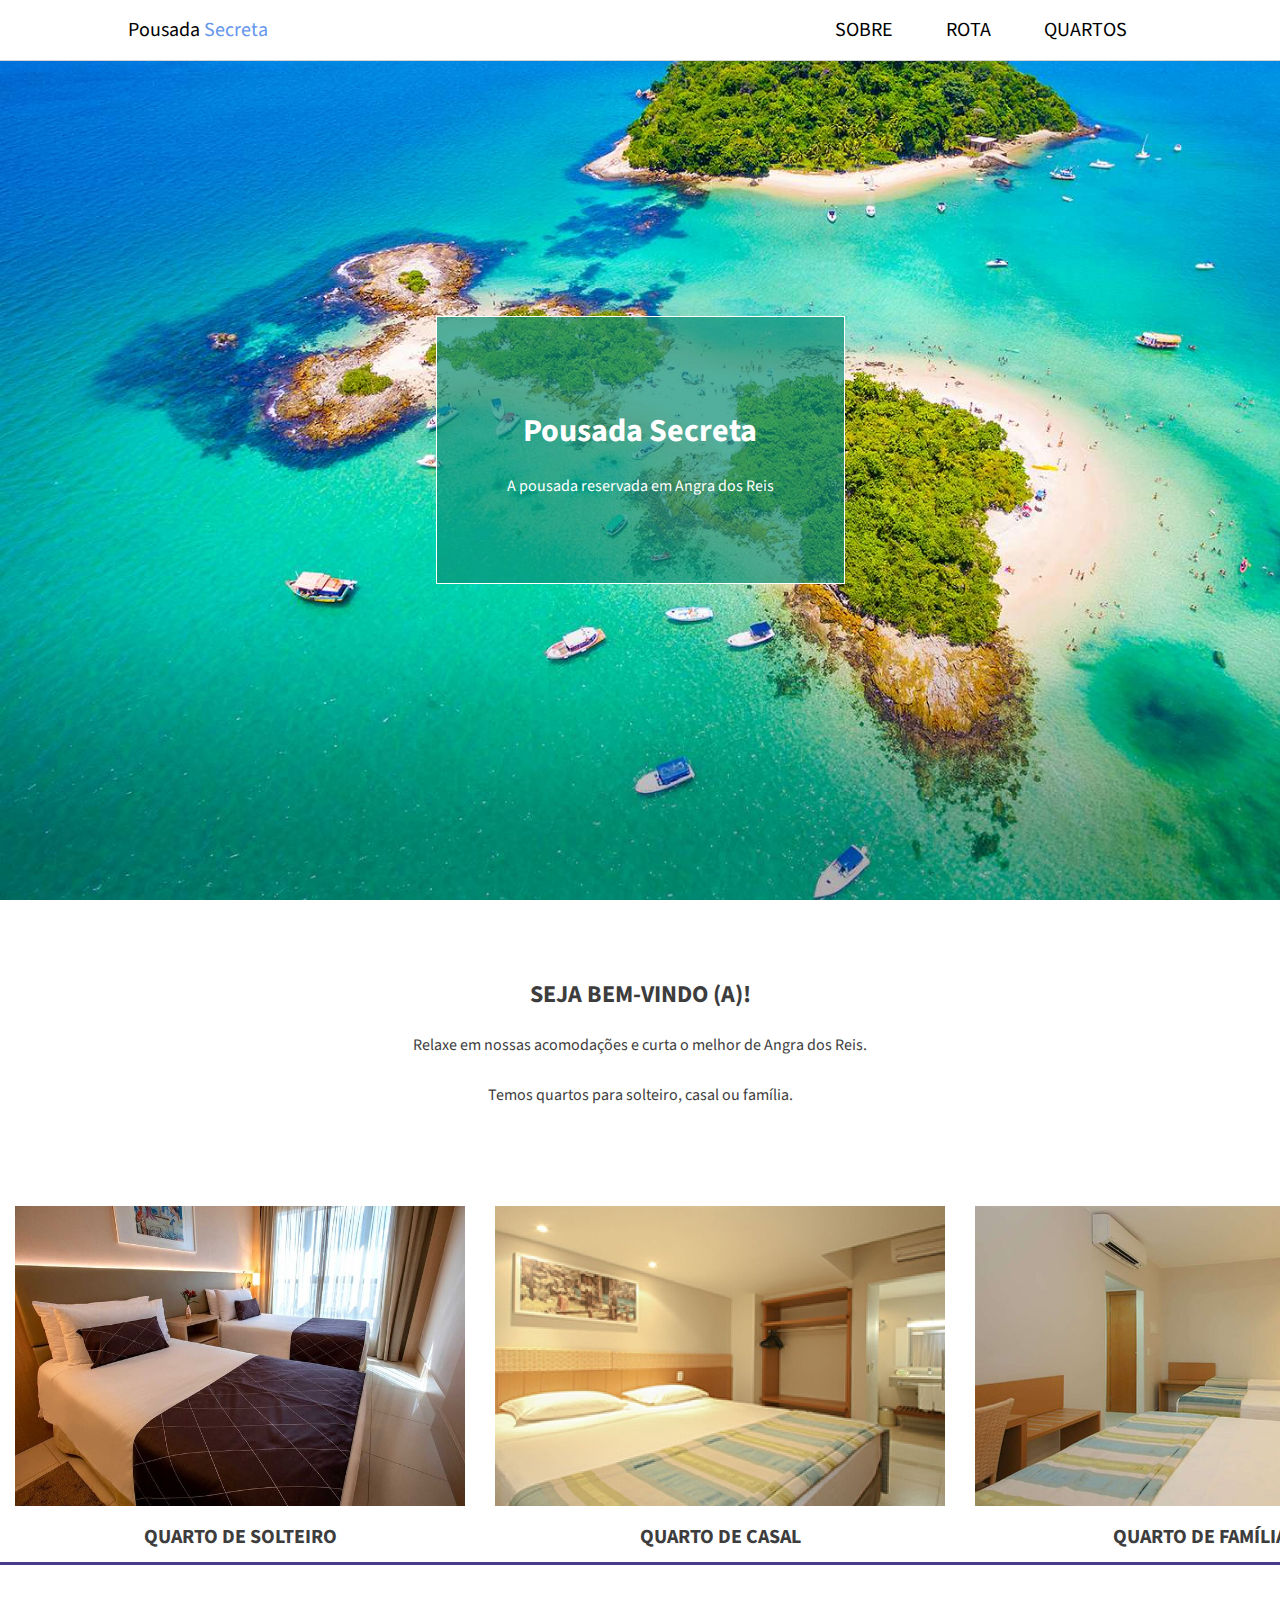
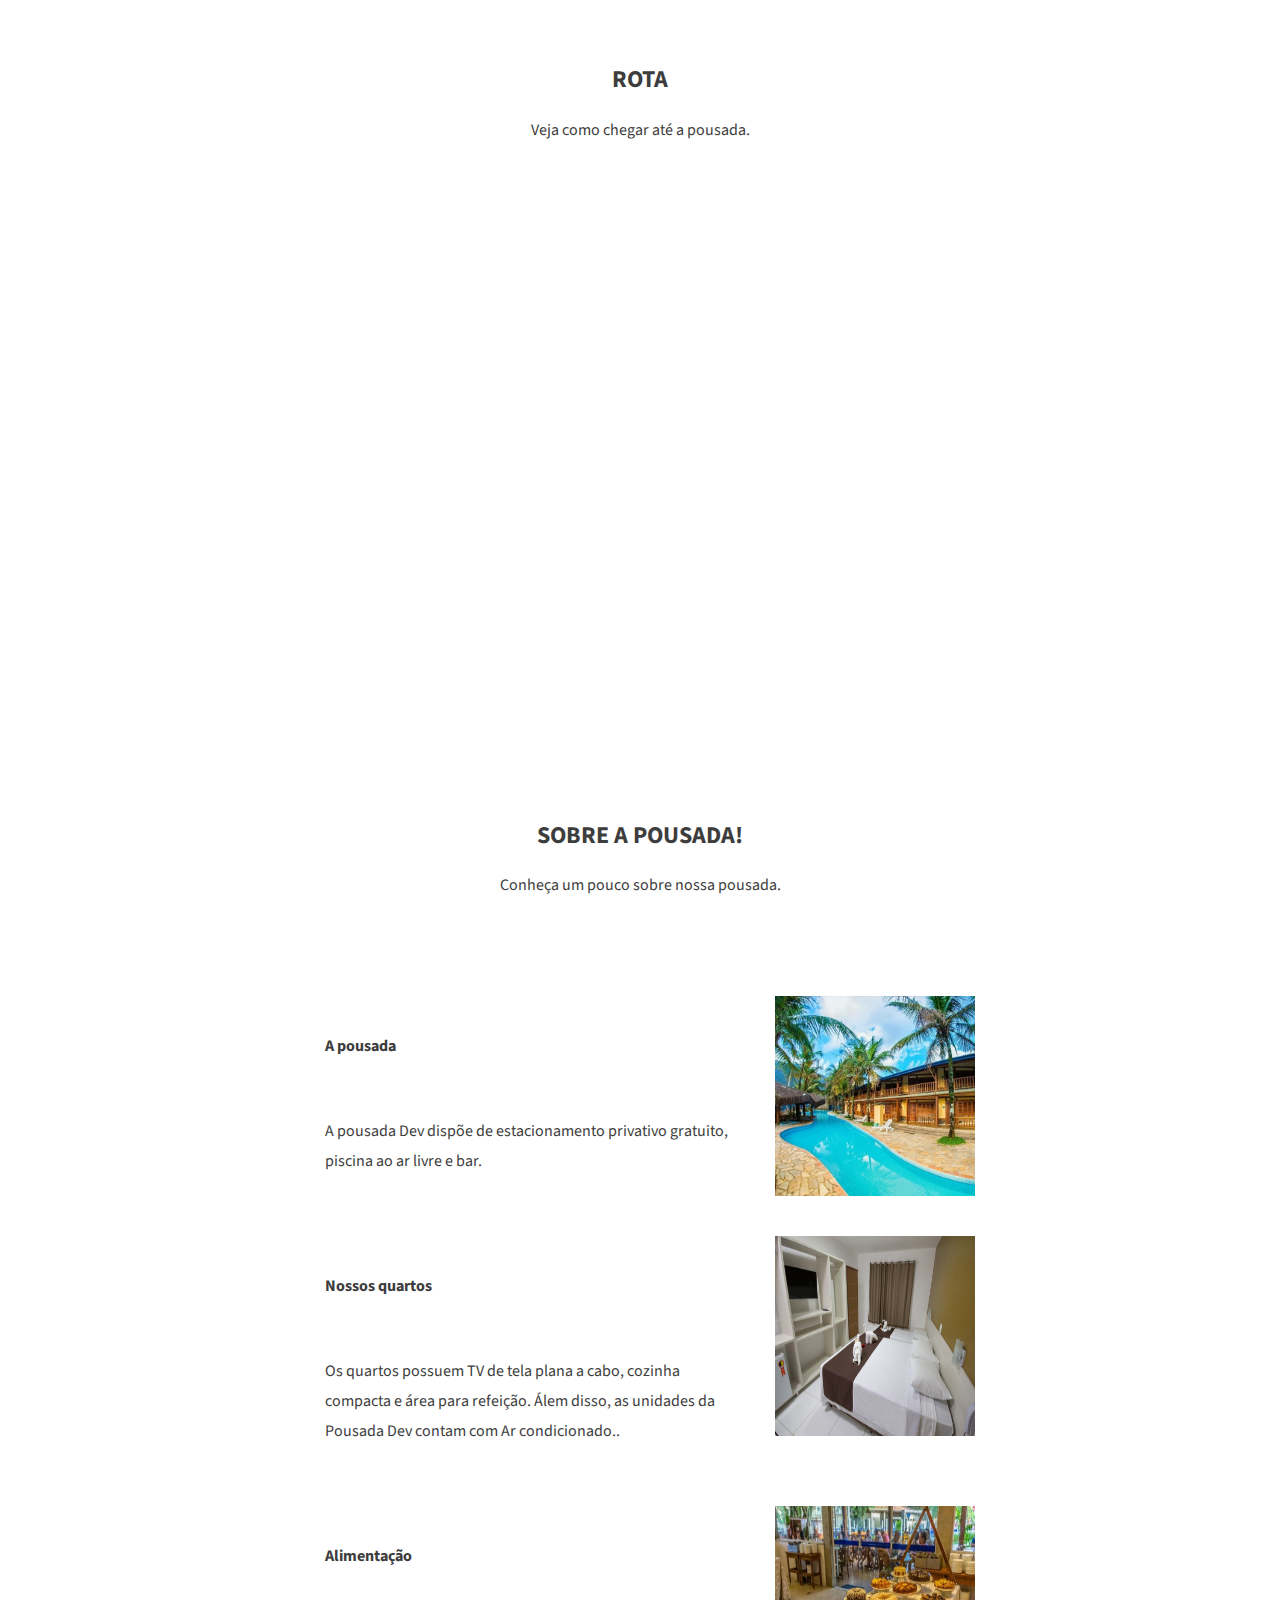
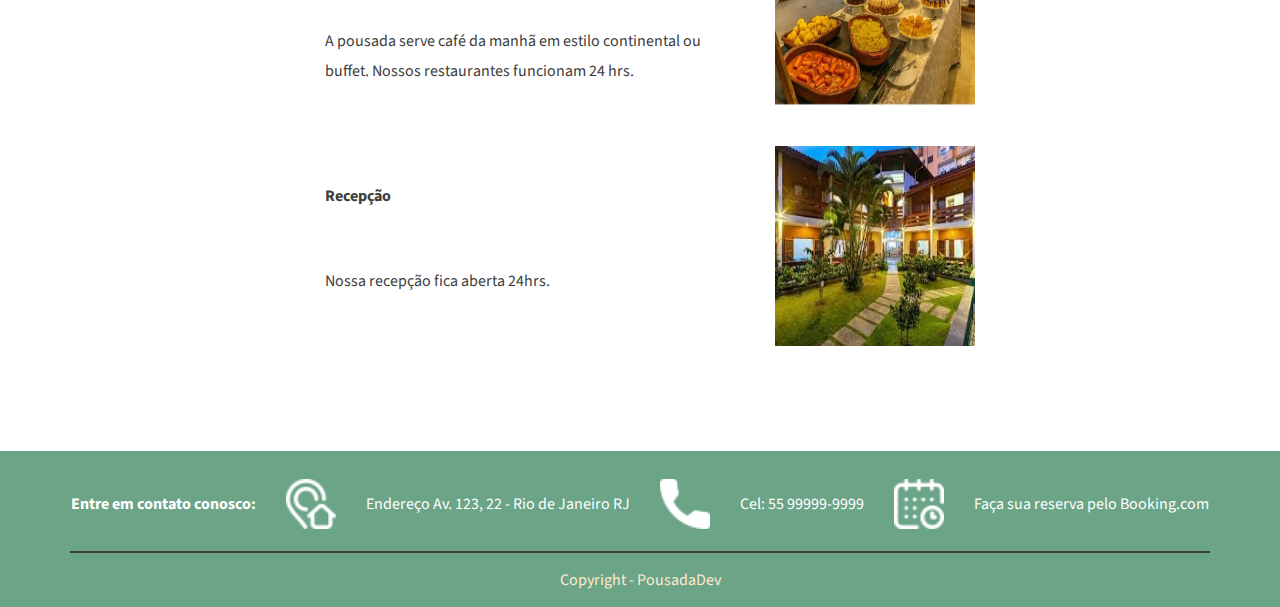
==== commit f664fa97: "Adicionando página quartos." ====
--- a/pousada-web/index.html
+++ b/pousada-web/index.html
@@ -22,7 +22,7 @@
                 <div class="opcoes">
                     <a href="#sobre">SOBRE</a>
                     <a href="#rota">ROTA</a>
-                    <a href="#quartos">QUARTOS</a>
+                    <a href="./quartos.html">QUARTOS</a>
                 </div>
             </div>
         </div>
@@ -51,17 +51,17 @@
             <div>
                 <img src="./assets/quarto-solteiro1.jpg" alt="Foto quarto de solteiro">
                 </br>
-                <a href="">QUARTO DE SOLTEIRO</a>
+                <a href="./quartos.html#quartos-solteiro">QUARTO DE SOLTEIRO</a>
             </div>
             <div>
                 <img src="./assets/quarto-casal1.jpg" alt="Foto quarto de casal">
                 </br>
-                <a href="">QUARTO DE CASAL</a>
+                <a href="./quartos.html#quartos-casal">QUARTO DE CASAL</a>
             </div>
             <div>
                 <img src="./assets/quarto-familia1.jpg" alt="Foto quarto de familia">
                 </br>
-                <a href="">QUARTO DE FAMÍLIA</a>
+                <a href="./quartos.html#quartos-familia">QUARTO DE FAMÍLIA</a>
             </div>
         </div>
 
--- a/pousada-web/estilo.css
+++ b/pousada-web/estilo.css
@@ -167,4 +167,35 @@
     justify-content: center;
     color: blanchedalmond; 
     align-content: center;
-}+}
+
+/*Página Quartos*/
+
+.centralizar{
+    display: flex;
+    justify-content: center;
+}
+main img{
+    width: 500px;
+    height: 300px;
+    margin: 0px 15px;
+
+
+}
+
+ul li{
+    display: flex;
+    display: inline-block;
+    flex-wrap: wrap;
+    padding: 20px 50px;
+}
+.quartos-casal{
+    display: flex;
+    justify-content: center;
+    align-items: center;
+}
+
+.centralizar h3{
+    text-align: center;
+    margin-top: 35px;
+}
